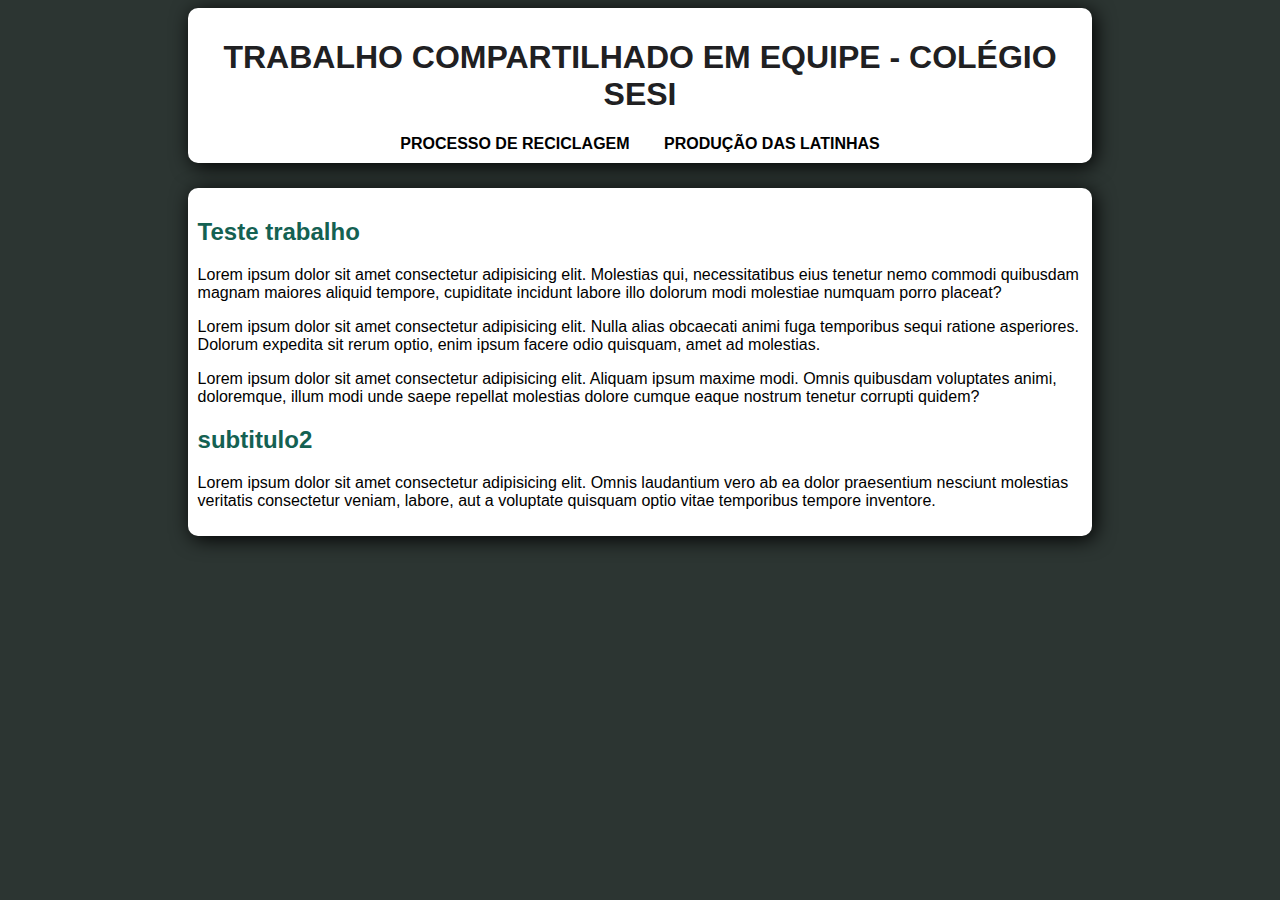
==== index.html @ 32c05b67 "Add files via upload" ====
<!DOCTYPE html>
<html lang="pt-br">

<head>
     <meta charset="UTF-8">
     <meta http-equiv="X-UA-Compatible" content="IE=edge">
     <meta name="viewport" content="width=device-width, initial-scale=1.0">
     <link rel="stylesheet" href="style.css">
     <link rel="shortcut icon" href="imagens/favicon.ico" type="image/x-icon">
     <title>Reciclagem do Alumínio</title>
</head>

<body>
     <header>
          <h1>TRABALHO COMPARTILHADO EM EQUIPE - COLÉGIO SESI</h1>
          <nav>
               <a href="reciclagem.html" target="_self">PROCESSO DE RECICLAGEM</a>
               <a href="producao.html" target="_self">PRODUÇÃO DAS LATINHAS</a>
          </nav>
     </header>

     <main>
          <h2>Teste trabalho</h2>
          <p>
               Lorem ipsum dolor sit amet consectetur adipisicing elit. Molestias qui, necessitatibus eius tenetur
               nemo
               commodi quibusdam magnam maiores aliquid tempore, cupiditate incidunt labore illo dolorum modi
               molestiae
               numquam porro placeat?
          </p>
          <p>Lorem ipsum dolor sit amet consectetur adipisicing elit. Nulla alias obcaecati animi fuga temporibus
               sequi
               ratione asperiores. Dolorum expedita sit rerum optio, enim ipsum facere odio quisquam, amet ad
               molestias.
          </p>
          <p>Lorem ipsum dolor sit amet consectetur adipisicing elit. Aliquam ipsum maxime modi. Omnis quibusdam
               voluptates animi, doloremque, illum modi unde saepe repellat molestias dolore cumque eaque nostrum
               tenetur corrupti quidem?
          </p>
          <h2>subtitulo2</h2>
          <p>Lorem ipsum dolor sit amet consectetur adipisicing elit. Omnis laudantium vero ab ea dolor praesentium
               nesciunt molestias veritatis consectetur veniam, labore, aut a voluptate quisquam optio vitae
               temporibus
               tempore inventore.</p>
     </main>
     <footer>

     </footer>
</body>

</html>
---- style.css ----
@charset "UTF-8";

body {
    font-family: Arial, Helvetica, sans-serif;
    background-color: #2C3532;
}

header {
    background-color: white;
    text-align: center;
    box-shadow: 3px 3px 20px black;
    width: 70%;
    padding: 10px;
    margin: auto;
    margin-bottom: 25px;
    border-radius: 10px;
}

main {
    background-color: white;
    box-shadow: 3px 3px 20px black;
    width: 70%;
    padding: 10px;
    margin: auto;
    border-radius: 10px;
}

h1 {
    color: #202022;
}

h2 {
    color: #146152;
}

a {
    color: black;
    font-weight: bold;
    text-decoration: none;
    margin: 15px;
}

a:hover {
    text-decoration: underline;
}

.voltar {
    width: 25px;
}
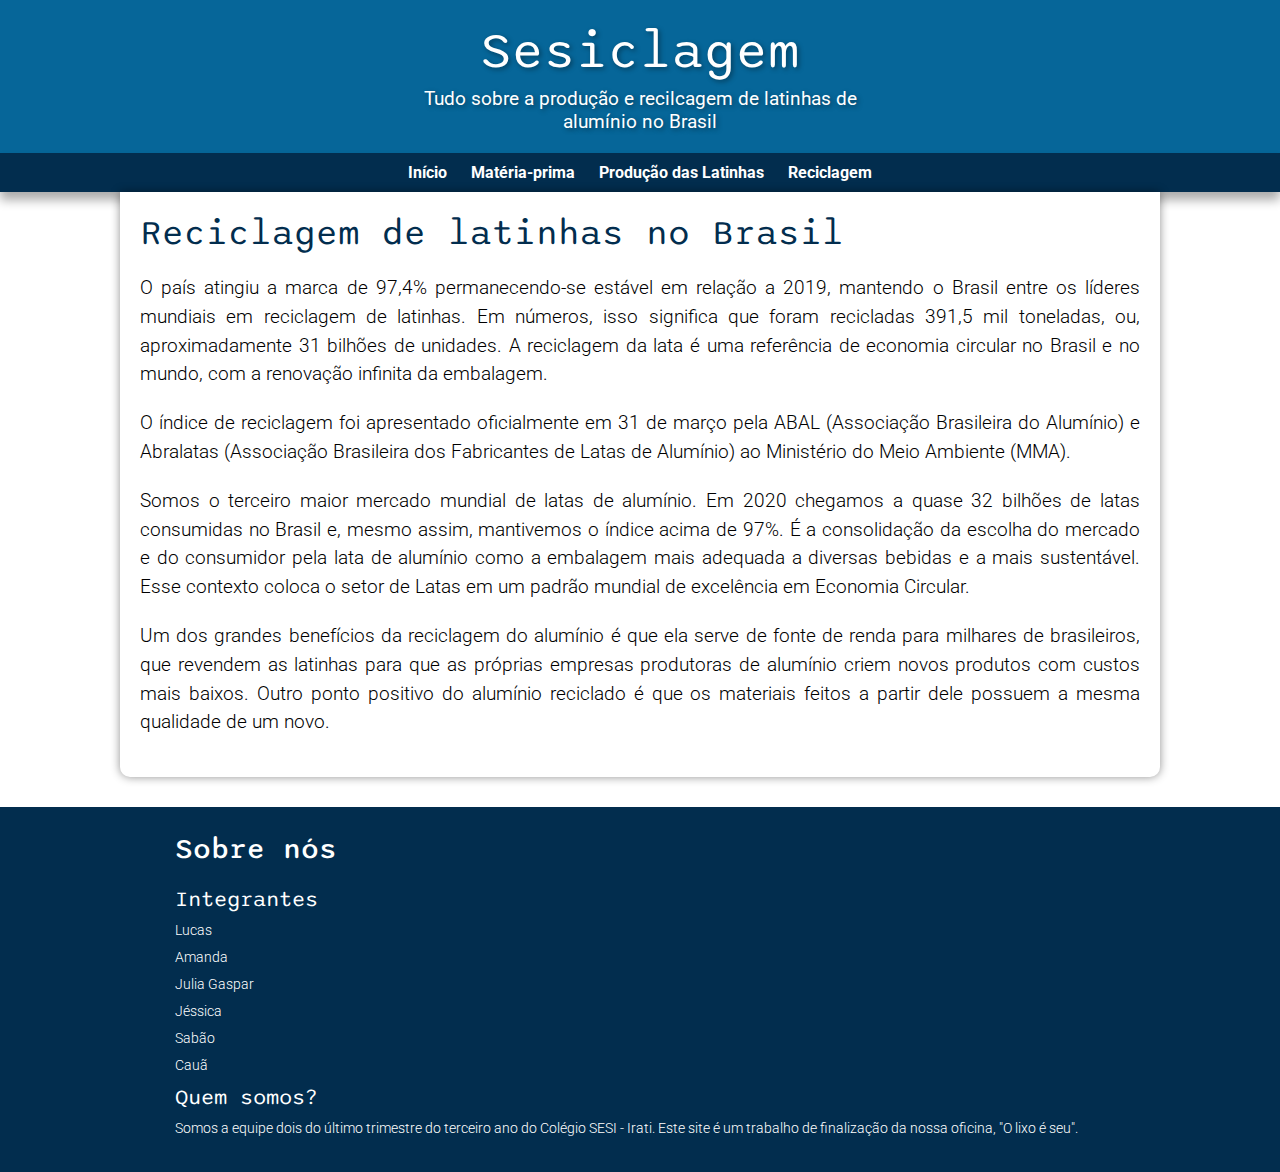
==== commit d3ebc92f: "Add files via upload" ====
--- a/index.html
+++ b/index.html
@@ -1,51 +1,80 @@
-<!DOCTYPE html>
-<html lang="pt-br">
-
-<head>
-     <meta charset="UTF-8">
-     <meta http-equiv="X-UA-Compatible" content="IE=edge">
-     <meta name="viewport" content="width=device-width, initial-scale=1.0">
-     <link rel="stylesheet" href="style.css">
-     <link rel="shortcut icon" href="imagens/favicon.ico" type="image/x-icon">
-     <title>Reciclagem do Alumínio</title>
-</head>
-
-<body>
-     <header>
-          <h1>TRABALHO COMPARTILHADO EM EQUIPE - COLÉGIO SESI</h1>
-          <nav>
-               <a href="reciclagem.html" target="_self">PROCESSO DE RECICLAGEM</a>
-               <a href="producao.html" target="_self">PRODUÇÃO DAS LATINHAS</a>
-          </nav>
-     </header>
-
-     <main>
-          <h2>Teste trabalho</h2>
-          <p>
-               Lorem ipsum dolor sit amet consectetur adipisicing elit. Molestias qui, necessitatibus eius tenetur
-               nemo
-               commodi quibusdam magnam maiores aliquid tempore, cupiditate incidunt labore illo dolorum modi
-               molestiae
-               numquam porro placeat?
-          </p>
-          <p>Lorem ipsum dolor sit amet consectetur adipisicing elit. Nulla alias obcaecati animi fuga temporibus
-               sequi
-               ratione asperiores. Dolorum expedita sit rerum optio, enim ipsum facere odio quisquam, amet ad
-               molestias.
-          </p>
-          <p>Lorem ipsum dolor sit amet consectetur adipisicing elit. Aliquam ipsum maxime modi. Omnis quibusdam
-               voluptates animi, doloremque, illum modi unde saepe repellat molestias dolore cumque eaque nostrum
-               tenetur corrupti quidem?
-          </p>
-          <h2>subtitulo2</h2>
-          <p>Lorem ipsum dolor sit amet consectetur adipisicing elit. Omnis laudantium vero ab ea dolor praesentium
-               nesciunt molestias veritatis consectetur veniam, labore, aut a voluptate quisquam optio vitae
-               temporibus
-               tempore inventore.</p>
-     </main>
-     <footer>
-
-     </footer>
-</body>
-
+<!DOCTYPE html>
+<html lang="pt-br">
+
+<head>
+    <meta charset="UTF-8">
+    <meta http-equiv="X-UA-Compatible" content="IE=edge">
+    <meta name="viewport" content="width=device-width, initial-scale=1.0">
+    <title>Sesiclagem</title>
+    <link rel="shortcut icon" href="imagens/icone.ico" type="image/x-icon">
+    <link rel="stylesheet" href="css/style.css">
+</head>
+
+<body>
+    <header>
+        <h1>Sesiclagem</h1>
+        <p>Tudo sobre a produção e recilcagem de latinhas de alumínio no Brasil</p>
+    </header>
+    <nav>
+        <a href="index.html">Início</a>
+        <a href="../paginas/materiaprima.html">Matéria-prima</a>
+        <a href="../paginas/producao.html">Produção das Latinhas</a>
+        <a href="../paginas/reciclagem.html">Reciclagem</a>
+    </nav>
+    <main>
+        <article>
+            <h1>Reciclagem de latinhas no Brasil</h1>
+            <p>
+                O país atingiu a marca de 97,4% permanecendo-se estável em relação a 2019, mantendo o Brasil entre os
+                líderes mundiais em reciclagem de latinhas. Em números, isso significa que foram recicladas 391,5 mil
+                toneladas, ou, aproximadamente 31 bilhões de unidades. A reciclagem da lata é uma referência de economia
+                circular no Brasil e no mundo, com a renovação infinita da embalagem.
+            </p>
+
+            <p>
+                O índice de reciclagem foi apresentado oficialmente em 31 de março pela ABAL (Associação Brasileira do
+                Alumínio) e Abralatas (Associação Brasileira dos Fabricantes de Latas de Alumínio) ao Ministério do Meio
+                Ambiente (MMA).
+            </p>
+
+            <p>
+                Somos o terceiro maior mercado mundial de latas de alumínio. Em 2020 chegamos a quase 32 bilhões de
+                latas
+                consumidas no Brasil e, mesmo assim, mantivemos o índice acima de 97%. É a consolidação da escolha do
+                mercado e do consumidor pela lata de alumínio como a embalagem mais adequada a diversas bebidas e a mais
+                sustentável. Esse contexto coloca o setor de Latas em um padrão mundial de excelência em Economia
+                Circular.
+            </p>
+
+            <p>
+                Um dos grandes benefícios da reciclagem do alumínio é que ela serve de fonte de renda para milhares de
+                brasileiros, que revendem as latinhas para que as próprias empresas produtoras de alumínio criem novos
+                produtos com custos mais baixos. Outro ponto positivo do alumínio reciclado é que os materiais feitos a
+                partir dele possuem a mesma qualidade de um novo.
+            </p>
+        </article>
+    </main>
+    <footer>
+        <div class="sobre">
+            <h1>Sobre nós</h1>
+            <div class="integrantes">
+                <h2>Integrantes</h2>
+                <p><a href="https://www.instagram.com/lucasvonryn/?hl=pt-br" target="_blank">Lucas</a></p>
+                <p><a href="#">Amanda</a></p>
+                <p><a href="#">Julia Gaspar</a></p>
+                <p><a href="#">Jéssica</a></p>
+                <p><a href="#">Sabão</a></p>
+                <p><a href="#">Cauã</a></p>
+            </div>
+            <div class="quemsomos">
+                <h2>Quem somos?</h2>
+                <p>Somos a equipe dois do último trimestre do terceiro ano do Colégio SESI - Irati. Este site é um
+                    trabalho
+                    de
+                    finalização da nossa oficina, "O lixo é seu".</p>
+            </div>
+        </div>
+    </footer>
+</body>
+
 </html>--- a/css/style.css
+++ b/css/style.css
@@ -0,0 +1,218 @@
+@charset "UTF-8";
+
+@import url('https://fonts.googleapis.com/css2?family=Roboto:ital,wght@0,100;0,300;0,400;0,500;0,700;0,900;1,100;1,300;1,400;1,500;1,700;1,900&display=swap');
+
+@import url('https://fonts.googleapis.com/css2?family=Sono:wght@200;300;400;500;600;700;800&display=swap');
+
+:root {
+    --cor1: #ffffff;
+    --cor2: #aedd2b;
+    --cor3: #a7c8d8;
+    --cor4: #066699;
+    --cor5: #0a5483;
+    --cor6: #02416d;
+    --cor7: #022d4e;
+
+    --fonte-padrao: 'Roboto', sans-serif;
+    --fonte-destaque: 'Sono', sans-serif;
+}
+
+* {
+    margin: 0px;
+    padding: 0px;
+}
+
+body {
+    background-color: var(--cor1);
+    font-family: var(--fonte-padrao);
+}
+
+header {
+    background-color: var(--cor4);
+    min-height: 130px;
+    text-align: center;
+    padding-bottom: 20px;
+}
+
+header h1 {
+    color: white;
+    font-family: var(--fonte-destaque);
+    padding-top: 20px;
+    margin-bottom: 5px;
+    text-shadow: 2px 2px 5px rgba(0, 0, 0, 0.384);
+    font-size: 3.2em;
+    font-weight: normal;
+}
+
+header p {
+    color: white;
+    font-family: var(--fonte-padrao);
+    font-size: 1.2em;
+    max-width: 500px;
+    margin: auto;
+    padding-right: 10px;
+    padding-left: 10px;
+    text-shadow: 2px 2px 5px rgba(0, 0, 0, 0.39);
+}
+
+nav {
+    background-color: var(--cor7);
+    padding: 10px;
+    box-shadow: 0px 8px 10px rgba(0, 0, 0, 0.329);
+    text-align: center;
+}
+
+nav a {
+    text-decoration: none;
+    color: white;
+    padding: 10px;
+    font-weight: bold;
+    border-radius: 5px;
+    transition-duration: 0.5s;
+}
+
+nav a:hover {
+    background-color: var(--cor3);
+    color: var(--cor6);
+}
+
+main {
+    background-color: var(--cor1);
+    margin: auto;
+    margin-bottom: 30px;
+    min-width: 300px;
+    max-width: 1000px;
+    padding: 20px;
+    box-shadow: 0px 0px 10px rgba(0, 0, 0, 0.438);
+    border-bottom-left-radius: 10px;
+    border-bottom-right-radius: 10px;
+}
+
+main h1 {
+    color: var(--cor7);
+    font-weight: normal;
+    font-family: var(--fonte-destaque);
+    font-size: 2.2em;
+}
+
+main h2 {
+    color: var(--cor6);
+    font-family: var(--fonte-destaque);
+    font-size: 1.8em;
+    background-image: linear-gradient(to right, var(--cor3), transparent);
+    border-radius: 7px;
+    padding-left: 5px;
+    font-weight: normal;
+}
+
+main p {
+    text-align: justify;
+    line-height: 1.5em;
+    font-size: 1.2em;
+    margin: 20px 0px;
+    font-weight: 300;
+}
+
+main strong {
+    color: var(--cor1);
+    padding: 2px 4px;
+}
+
+main a {
+    text-decoration: none;
+    font-weight: bold;
+    color: var(--cor0);
+    background-color: var(--cor4);
+    padding: 2px 4px;
+}
+
+main a:hover {
+    text-decoration: underline;
+    color: var(--cor1);
+}
+
+img.sombra {
+    border-radius: 10px;
+    box-shadow: 0px 0px 10px rgba(0, 0, 0, 0.253);
+}
+
+main img {
+    width: 100%;
+}
+
+main img.pequena {
+    max-width: 350px;
+    display: block;
+    margin: auto;
+}
+
+div.video {
+    background-color: var(--cor1);
+    margin: 0px -20px 30px -20px;
+    padding: 20px;
+    padding-bottom: 58%;
+    position: relative;
+    box-shadow: 0px 0px 10px rgba(0, 0, 0, 0.274);
+}
+
+div.video iframe {
+    position: absolute;
+    top: 5%;
+    left: 5%;
+    width: 90%;
+    height: 90%;
+}
+
+footer {
+    background-color: var(--cor7);
+    color: white;
+    font-size: 0.9em;
+    padding: 25px;
+}
+
+.sobre {
+    min-width: 300px;
+    max-width: 1000px;
+    margin-left: 150px;
+}
+
+.integrantes {
+    min-width: 300px;
+    max-width: 500px;
+    margin-right: 0px;
+    display: inline-block;
+}
+
+.quemsomos {
+    display: inline-block;
+}
+
+footer h1 {
+    font-family: var(--fonte-destaque);
+    font-weight: 500;
+    min-width: 300px;
+    max-width: 1000px;
+    margin: auto;
+    margin-bottom: 20px;
+}
+
+footer h2 {
+    font-family: var(--fonte-destaque);
+    font-weight: 400;
+    margin-bottom: 10px;
+}
+
+footer p {
+    font-weight: 300;
+    margin: 10px 0px 10px 0px;
+}
+
+footer a {
+    color: white;
+    font-weight: 300;
+    text-decoration: none;
+}
+
+footer a:hover {
+    color: var(--cor2);
+}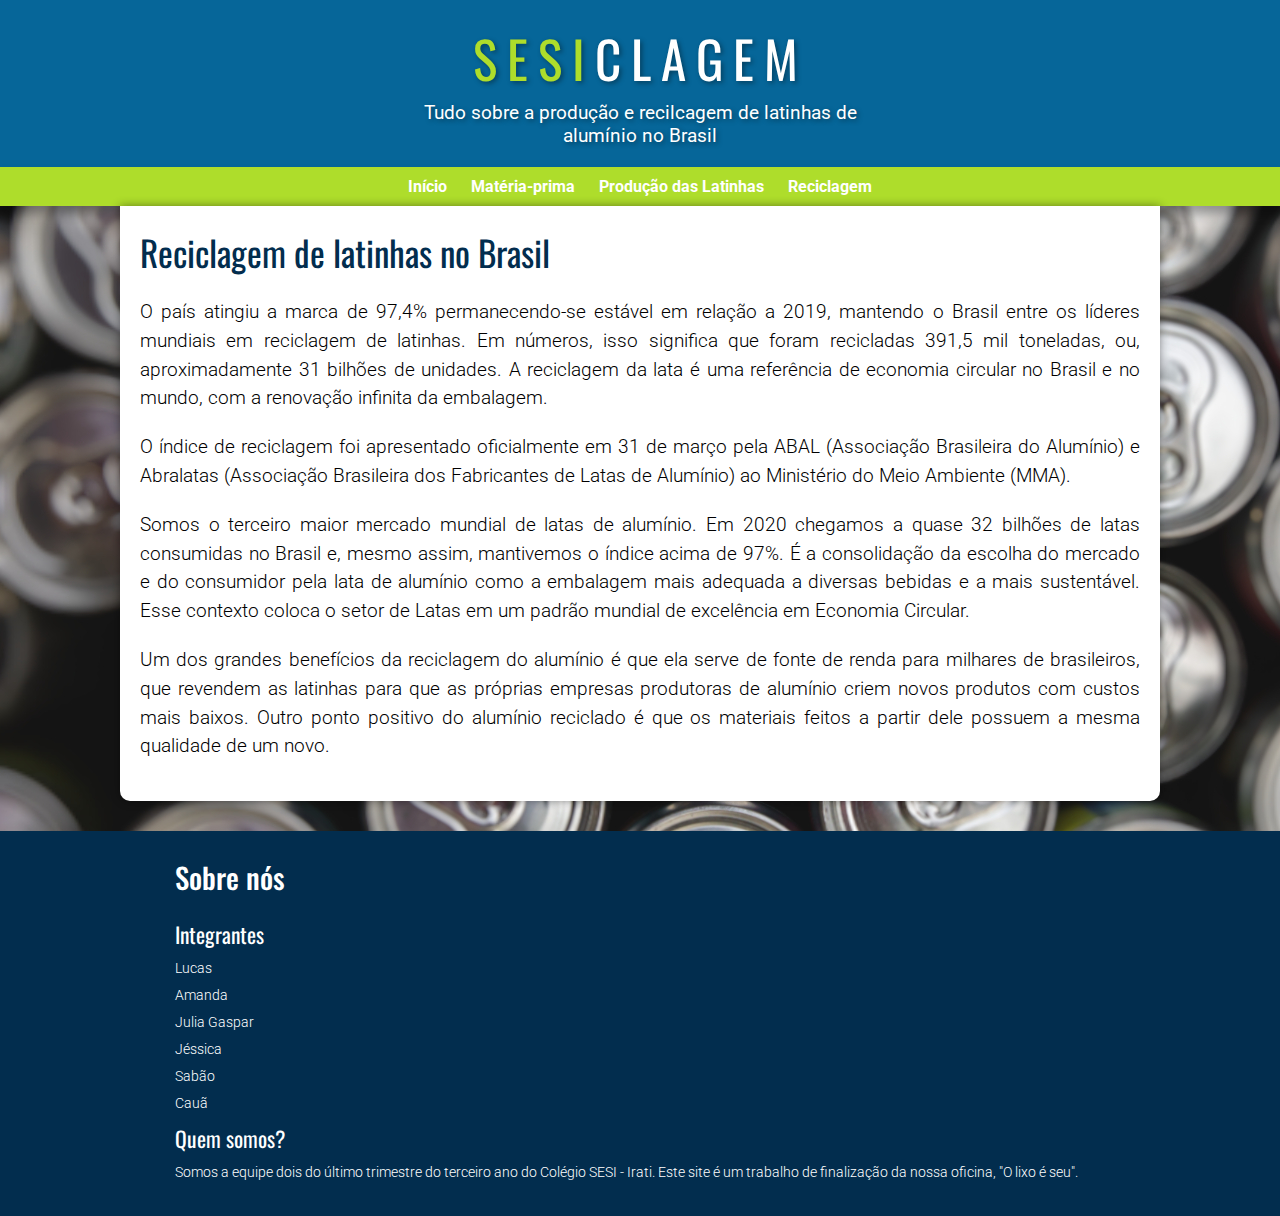
==== commit 8fcb9b71: "Add files via upload" ====
--- a/index.html
+++ b/index.html
@@ -6,20 +6,19 @@
     <meta http-equiv="X-UA-Compatible" content="IE=edge">
     <meta name="viewport" content="width=device-width, initial-scale=1.0">
     <title>Sesiclagem</title>
-    <link rel="shortcut icon" href="imagens/icone.ico" type="image/x-icon">
-    <link rel="stylesheet" href="css/style.css">
+    <link rel="stylesheet" href="style.css">
 </head>
 
 <body>
     <header>
-        <h1>Sesiclagem</h1>
+        <h1><strong>SESI</strong>CLAGEM</h1>
         <p>Tudo sobre a produção e recilcagem de latinhas de alumínio no Brasil</p>
     </header>
     <nav>
         <a href="index.html">Início</a>
-        <a href="../paginas/materiaprima.html">Matéria-prima</a>
-        <a href="../paginas/producao.html">Produção das Latinhas</a>
-        <a href="../paginas/reciclagem.html">Reciclagem</a>
+        <a href="materiaprima.html">Matéria-prima</a>
+        <a href="producao.html">Produção das Latinhas</a>
+        <a href="reciclagem.html">Reciclagem</a>
     </nav>
     <main>
         <article>
@@ -60,10 +59,10 @@
             <div class="integrantes">
                 <h2>Integrantes</h2>
                 <p><a href="https://www.instagram.com/lucasvonryn/?hl=pt-br" target="_blank">Lucas</a></p>
-                <p><a href="#">Amanda</a></p>
-                <p><a href="#">Julia Gaspar</a></p>
-                <p><a href="#">Jéssica</a></p>
-                <p><a href="#">Sabão</a></p>
+                <p><a href="https://www.instagram.com/amanda_kutner/" target="_blank">Amanda</a></p>
+                <p><a href="https://www.instagram.com/jlagaspar/?hl=pt-br" target="_blank">Julia Gaspar</a></p>
+                <p><a href="https://www.instagram.com/jessicachasko/" target="_blank">Jéssica</a></p>
+                <p><a href="https://www.instagram.com/jv_sabao/" target="_blank">Sabão</a></p>
                 <p><a href="#">Cauã</a></p>
             </div>
             <div class="quemsomos">
--- a/style.css
+++ b/style.css
@@ -0,0 +1,227 @@
+@charset "UTF-8";
+
+@import url('https://fonts.googleapis.com/css2?family=Roboto:ital,wght@0,100;0,300;0,400;0,500;0,700;0,900;1,100;1,300;1,400;1,500;1,700;1,900&display=swap');
+
+@import url('https://fonts.googleapis.com/css2?family=Sono:wght@200;300;400;500;600;700;800&display=swap');
+
+@import url('https://fonts.googleapis.com/css2?family=Oswald:wght@200;300;400;500;600;700&display=swap');
+
+:root {
+    --cor1: #ffffff;
+    --cor2: #aedd2b;
+    --cor3: #a7c8d8;
+    --cor4: #066699;
+    --cor5: #0a5483;
+    --cor6: #02416d;
+    --cor7: #022d4e;
+
+    --fonte-padrao: 'Roboto', sans-serif;
+    --fonte-destaque: 'Oswald', sans-serif;
+}
+
+* {
+    margin: 0px;
+    padding: 0px;
+}
+
+body {
+    background-color: var(--cor1);
+    font-family: var(--fonte-padrao);
+    background-image: url(latas-fundo.jpg);
+}
+
+header {
+    background-color: var(--cor4);
+    min-height: 130px;
+    text-align: center;
+    padding-bottom: 20px;
+}
+
+header h1 {
+    color: white;
+    font-family: var(--fonte-destaque);
+    padding-top: 20px;
+    margin-bottom: 5px;
+    text-shadow: 2px 2px 5px rgba(0, 0, 0, 0.384);
+    font-size: 3.2em;
+    font-weight: normal;
+    letter-spacing: 10px;
+}
+
+header p {
+    color: white;
+    font-family: var(--fonte-padrao);
+    font-size: 1.2em;
+    max-width: 500px;
+    margin: auto;
+    padding-right: 10px;
+    padding-left: 10px;
+    text-shadow: 2px 2px 5px rgba(0, 0, 0, 0.39);
+}
+
+header strong {
+    color: var(--cor2);
+    font-weight: 400;
+}
+
+nav {
+    background-color: var(--cor2);
+    padding: 10px;
+    box-shadow: 0px 8px 10px rgba(0, 0, 0, 0.329);
+    text-align: center;
+}
+
+nav a {
+    text-decoration: none;
+    color: white;
+    padding: 10px;
+    font-weight: bold;
+    border-radius: 5px;
+    transition-duration: 0.5s;
+}
+
+nav a:hover {
+    background-color: var(--cor4);
+    color: var(--cor2);
+}
+
+main {
+    background-color: var(--cor1);
+    margin: auto;
+    margin-bottom: 30px;
+    min-width: 300px;
+    max-width: 1000px;
+    padding: 20px;
+    box-shadow: 0px 0px 10px rgba(0, 0, 0, 0.438);
+    border-bottom-left-radius: 10px;
+    border-bottom-right-radius: 10px;
+}
+
+main h1 {
+    color: var(--cor7);
+    font-weight: normal;
+    font-family: var(--fonte-destaque);
+    font-size: 2.2em;
+}
+
+main h2 {
+    color: var(--cor6);
+    font-family: var(--fonte-destaque);
+    font-size: 1.8em;
+    background-image: linear-gradient(to right, #aedd2b68, transparent);
+    border-radius: 7px;
+    padding-left: 5px;
+    font-weight: normal;
+}
+
+main p {
+    text-align: justify;
+    line-height: 1.5em;
+    font-size: 1.2em;
+    margin: 20px 0px;
+    font-weight: 300;
+}
+
+main strong {
+    color: var(--cor1);
+    padding: 2px 4px;
+}
+
+main a {
+    text-decoration: none;
+    font-weight: bold;
+    color: var(--cor0);
+    background-color: var(--cor4);
+    padding: 2px 4px;
+}
+
+main a:hover {
+    text-decoration: underline;
+    color: var(--cor1);
+}
+
+img.sombra {
+    border-radius: 10px;
+    box-shadow: 0px 0px 10px rgba(0, 0, 0, 0.253);
+}
+
+main img {
+    width: 100%;
+}
+
+main img.pequena {
+    max-width: 350px;
+    display: block;
+    margin: auto;
+}
+
+div.video {
+    background-color: var(--cor1);
+    margin: 0px -20px 30px -20px;
+    padding: 20px;
+    padding-bottom: 58%;
+    position: relative;
+    box-shadow: 0px 0px 10px rgba(0, 0, 0, 0.274);
+}
+
+div.video iframe {
+    position: absolute;
+    top: 5%;
+    left: 5%;
+    width: 90%;
+    height: 90%;
+}
+
+footer {
+    background-color: var(--cor7);
+    color: white;
+    font-size: 0.9em;
+    padding: 25px;
+}
+
+.sobre {
+    min-width: 300px;
+    max-width: 1000px;
+    margin-left: 150px;
+}
+
+.integrantes {
+    min-width: 300px;
+    max-width: 500px;
+    margin-right: 0px;
+    display: inline-block;
+}
+
+.quemsomos {
+    display: inline-block;
+}
+
+footer h1 {
+    font-family: var(--fonte-destaque);
+    font-weight: 500;
+    min-width: 300px;
+    max-width: 1000px;
+    margin: auto;
+    margin-bottom: 20px;
+}
+
+footer h2 {
+    font-family: var(--fonte-destaque);
+    font-weight: 400;
+    margin-bottom: 10px;
+}
+
+footer p {
+    font-weight: 300;
+    margin: 10px 0px 10px 0px;
+}
+
+footer a {
+    color: white;
+    font-weight: 300;
+    text-decoration: none;
+}
+
+footer a:hover {
+    color: var(--cor2);
+}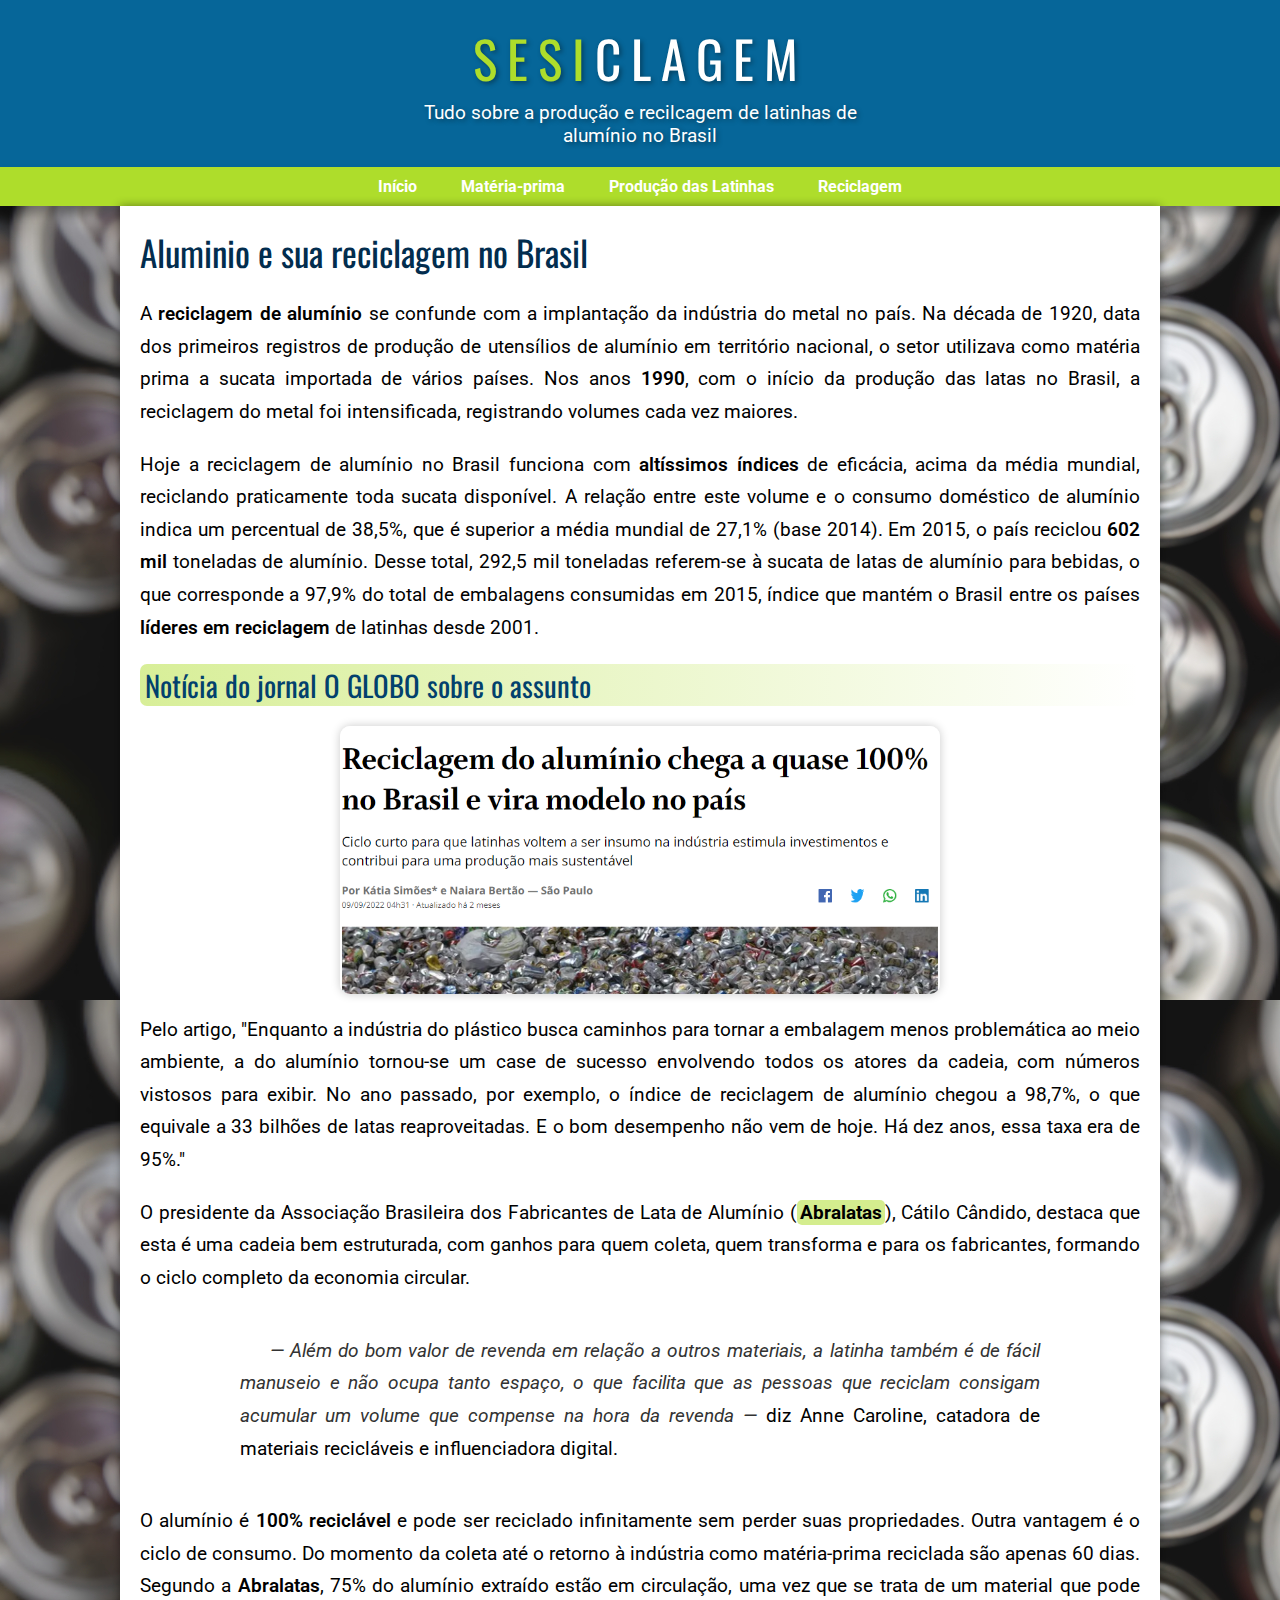
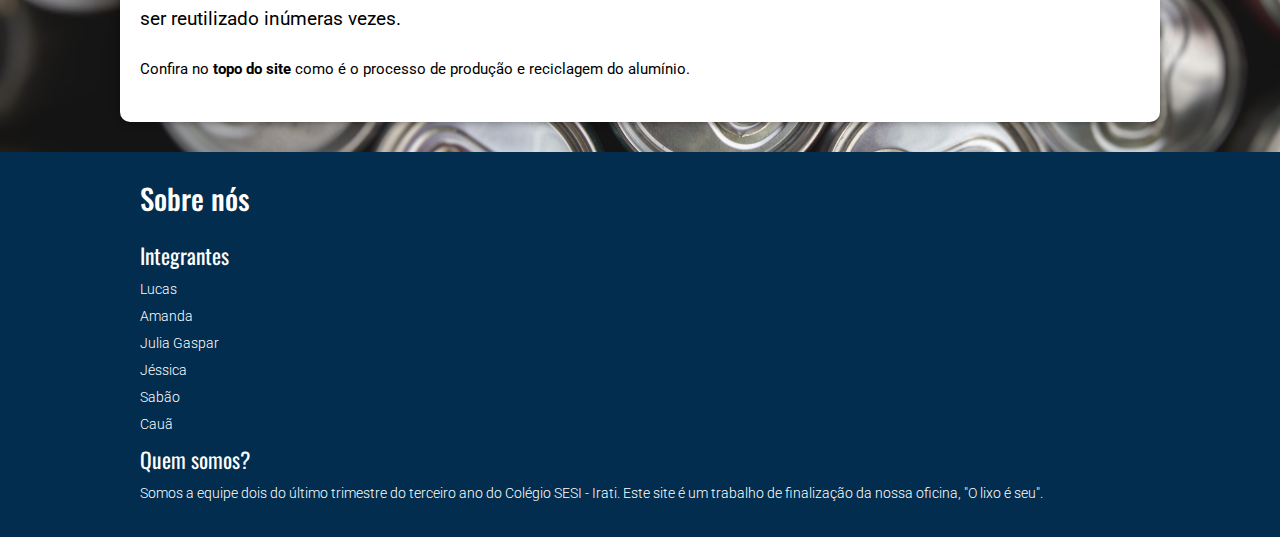
==== commit b5340e12: "Add files via upload" ====
--- a/index.html
+++ b/index.html
@@ -15,42 +15,74 @@
         <p>Tudo sobre a produção e recilcagem de latinhas de alumínio no Brasil</p>
     </header>
     <nav>
-        <a href="index.html">Início</a>
-        <a href="materiaprima.html">Matéria-prima</a>
-        <a href="producao.html">Produção das Latinhas</a>
-        <a href="reciclagem.html">Reciclagem</a>
+        <a href="../index.html">Início</a>
+        <a href="/paginas/materiaprima.html">Matéria-prima</a>
+        <a href="/paginas/producao.html">Produção das Latinhas</a>
+        <a href="/paginas/reciclagem.html">Reciclagem</a>
     </nav>
     <main>
         <article>
-            <h1>Reciclagem de latinhas no Brasil</h1>
+            <h1>Aluminio e sua reciclagem no Brasil</h1>
+
             <p>
-                O país atingiu a marca de 97,4% permanecendo-se estável em relação a 2019, mantendo o Brasil entre os
-                líderes mundiais em reciclagem de latinhas. Em números, isso significa que foram recicladas 391,5 mil
-                toneladas, ou, aproximadamente 31 bilhões de unidades. A reciclagem da lata é uma referência de economia
-                circular no Brasil e no mundo, com a renovação infinita da embalagem.
+                A <strong>reciclagem de alumínio</strong> se confunde com a implantação da indústria do metal no país.
+                Na década de 1920,
+                data dos primeiros registros de produção de utensílios de alumínio em território nacional, o setor
+                utilizava
+                como matéria prima a sucata importada de vários países. Nos anos <strong>1990</strong>, com o início da produção das
+                latas no
+                Brasil, a reciclagem do metal foi intensificada, registrando volumes cada vez maiores.
             </p>
 
             <p>
-                O índice de reciclagem foi apresentado oficialmente em 31 de março pela ABAL (Associação Brasileira do
-                Alumínio) e Abralatas (Associação Brasileira dos Fabricantes de Latas de Alumínio) ao Ministério do Meio
-                Ambiente (MMA).
+                Hoje a reciclagem de alumínio no Brasil funciona com <strong>altíssimos índices</strong> de eficácia,
+                acima da média mundial,
+                reciclando praticamente toda sucata disponível. A relação entre este volume e o consumo doméstico de
+                alumínio indica um percentual de 38,5%, que é superior a média mundial de 27,1% (base 2014). Em 2015, o
+                país
+                reciclou <strong>602 mil</strong> toneladas de alumínio. Desse total, 292,5 mil toneladas referem-se à
+                sucata de latas de
+                alumínio para bebidas, o que corresponde a 97,9% do total de embalagens consumidas em 2015, índice que
+                mantém o Brasil entre os países <strong>líderes em reciclagem</strong> de latinhas desde 2001.
+            </p>
+
+            <h2>Notícia do jornal O GLOBO sobre o assunto</h2>
+
+            <picture>
+                <source media="(max-width: 300px)" srcset="imagens/noticia.png" class="pequena">
+                <img src="imagens/noticia.png" alt="Notícia O GLOBO" class="grande">
+            </picture>
+
+            <p>Pelo artigo, "Enquanto a indústria do plástico busca caminhos para tornar a embalagem menos problemática
+                ao meio ambiente, a do alumínio tornou-se um case de sucesso envolvendo todos os atores da cadeia, com
+                números vistosos para exibir. No ano passado, por exemplo, o índice de reciclagem de alumínio chegou a
+                98,7%, o que equivale a 33 bilhões de latas reaproveitadas. E o bom desempenho não vem de hoje. Há dez
+                anos, essa taxa era de 95%."</p>
+
+            <p>
+                O presidente da Associação Brasileira dos Fabricantes de Lata de Alumínio (<a href="https://www.abralatas.org.br/" target="_blank">Abralatas</a>), Cátilo Cândido,
+                destaca que esta é uma cadeia bem estruturada, com ganhos para quem coleta, quem transforma e para os
+                fabricantes, formando o ciclo completo da economia circular.
+            </p>
+
+            <p class="citacao">
+                <em>
+                    — Além do bom valor de revenda em relação a outros materiais, a latinha também é de fácil manuseio e não
+                    ocupa tanto espaço, o que facilita que as pessoas que reciclam consigam acumular um volume que compense na
+                    hora da revenda —
+                </em> diz Anne Caroline, catadora de materiais recicláveis e influenciadora digital.
             </p>
 
             <p>
-                Somos o terceiro maior mercado mundial de latas de alumínio. Em 2020 chegamos a quase 32 bilhões de
-                latas
-                consumidas no Brasil e, mesmo assim, mantivemos o índice acima de 97%. É a consolidação da escolha do
-                mercado e do consumidor pela lata de alumínio como a embalagem mais adequada a diversas bebidas e a mais
-                sustentável. Esse contexto coloca o setor de Latas em um padrão mundial de excelência em Economia
-                Circular.
+                O alumínio é <strong>100% reciclável</strong> e pode ser reciclado infinitamente sem perder suas propriedades. Outra vantagem
+                é o ciclo de consumo. Do momento da coleta até o retorno à indústria como matéria-prima reciclada são apenas
+                60 dias. Segundo a <strong>Abralatas</strong>, 75% do alumínio extraído estão em circulação, uma vez que se trata de um
+                material que pode ser reutilizado inúmeras vezes.
             </p>
 
-            <p>
-                Um dos grandes benefícios da reciclagem do alumínio é que ela serve de fonte de renda para milhares de
-                brasileiros, que revendem as latinhas para que as próprias empresas produtoras de alumínio criem novos
-                produtos com custos mais baixos. Outro ponto positivo do alumínio reciclado é que os materiais feitos a
-                partir dele possuem a mesma qualidade de um novo.
-            </p>
+            <aside>
+                <p>Confira no <a href="index.html" target="_self">topo do site</a> como é o processo de produção e reciclagem do alumínio.</p>
+            </aside>
         </article>
     </main>
     <footer>
--- a/style.css
+++ b/style.css
@@ -14,6 +14,7 @@
     --cor5: #0a5483;
     --cor6: #02416d;
     --cor7: #022d4e;
+    --cor8: #aedd2b88;
 
     --fonte-padrao: 'Roboto', sans-serif;
     --fonte-destaque: 'Oswald', sans-serif;
@@ -27,7 +28,7 @@
 body {
     background-color: var(--cor1);
     font-family: var(--fonte-padrao);
-    background-image: url(latas-fundo.jpg);
+    background-image: url(/imagens/latas-fundo.jpg);
 }
 
 header {
@@ -74,14 +75,15 @@
 nav a {
     text-decoration: none;
     color: white;
-    padding: 10px;
+    padding: 8px;
+    margin: 12px;
     font-weight: bold;
     border-radius: 5px;
     transition-duration: 0.5s;
 }
 
 nav a:hover {
-    background-color: var(--cor4);
+    background-color: var(--cor1);
     color: var(--cor2);
 }
 
@@ -108,41 +110,60 @@
     color: var(--cor6);
     font-family: var(--fonte-destaque);
     font-size: 1.8em;
-    background-image: linear-gradient(to right, #aedd2b68, transparent);
+    background-image: linear-gradient(to right, #aedd2b7c, transparent);
     border-radius: 7px;
     padding-left: 5px;
+    margin-bottom: 20px;
     font-weight: normal;
 }
 
 main p {
     text-align: justify;
-    line-height: 1.5em;
+    line-height: 1.7em;
     font-size: 1.2em;
     margin: 20px 0px;
-    font-weight: 300;
+    font-weight: 400;
+}
+
+main p.citacao {
+    padding: 20px 100px;
+    text-indent: 30px;
 }
 
 main strong {
-    color: var(--cor1);
-    padding: 2px 4px;
-}
-
-main a {
-    text-decoration: none;
+    font-weight: 600;
+}
+
+main em {
+    color: rgb(51, 51, 51);
+}
+
+main > article > p > a {
+    text-decoration: none;
+    color: black;
     font-weight: bold;
-    color: var(--cor0);
-    background-color: var(--cor4);
-    padding: 2px 4px;
-}
-
-main a:hover {
+    background-color: var(--cor8);
+    border-radius: 5px;
+    padding: 1px 3px;
+}
+
+main > article > p > a:hover {
     text-decoration: underline;
-    color: var(--cor1);
-}
-
-img.sombra {
-    border-radius: 10px;
-    box-shadow: 0px 0px 10px rgba(0, 0, 0, 0.253);
+}
+
+aside {
+    font-size: 0.8em;
+}
+
+main > article > aside > p > a {
+    text-decoration: none;
+    font-weight: bold;
+    background-color: none;
+    color: black;
+}
+
+main > article > aside > p > a:hover {
+    text-decoration: underline;
 }
 
 main img {
@@ -150,9 +171,19 @@
 }
 
 main img.pequena {
-    max-width: 350px;
+    max-width: 300px;
     display: block;
     margin: auto;
+    border-radius: 10px;
+    box-shadow: 0px 0px 10px rgba(0, 0, 0, 0.212);
+}
+
+main img.grande {
+    max-width: 600px;
+    display: block;
+    margin: auto;
+    border-radius: 10px;
+    box-shadow: 0px 0px 10px rgba(0, 0, 0, 0.212);
 }
 
 div.video {
@@ -174,15 +205,45 @@
 
 footer {
     background-color: var(--cor7);
-    color: white;
     font-size: 0.9em;
     padding: 25px;
+    color: white;
+}
+
+footer h1 {
+    font-family: var(--fonte-destaque);
+    font-weight: 500;
+    min-width: 300px;
+    max-width: 1000px;
+    margin: auto;
+    margin-bottom: 20px;
+}
+
+footer h2 {
+    font-family: var(--fonte-destaque);
+    font-weight: 400;
+    margin-bottom: 10px;
+}
+
+footer p {
+    font-weight: 300;
+    margin: 10px 0px 10px 0px;
+}
+
+footer a {
+    color: white;
+    font-weight: 300;
+    text-decoration: none;
+}
+
+footer a:hover {
+    color: var(--cor2);
 }
 
 .sobre {
     min-width: 300px;
     max-width: 1000px;
-    margin-left: 150px;
+    margin: auto;
 }
 
 .integrantes {
@@ -194,34 +255,4 @@
 
 .quemsomos {
     display: inline-block;
-}
-
-footer h1 {
-    font-family: var(--fonte-destaque);
-    font-weight: 500;
-    min-width: 300px;
-    max-width: 1000px;
-    margin: auto;
-    margin-bottom: 20px;
-}
-
-footer h2 {
-    font-family: var(--fonte-destaque);
-    font-weight: 400;
-    margin-bottom: 10px;
-}
-
-footer p {
-    font-weight: 300;
-    margin: 10px 0px 10px 0px;
-}
-
-footer a {
-    color: white;
-    font-weight: 300;
-    text-decoration: none;
-}
-
-footer a:hover {
-    color: var(--cor2);
 }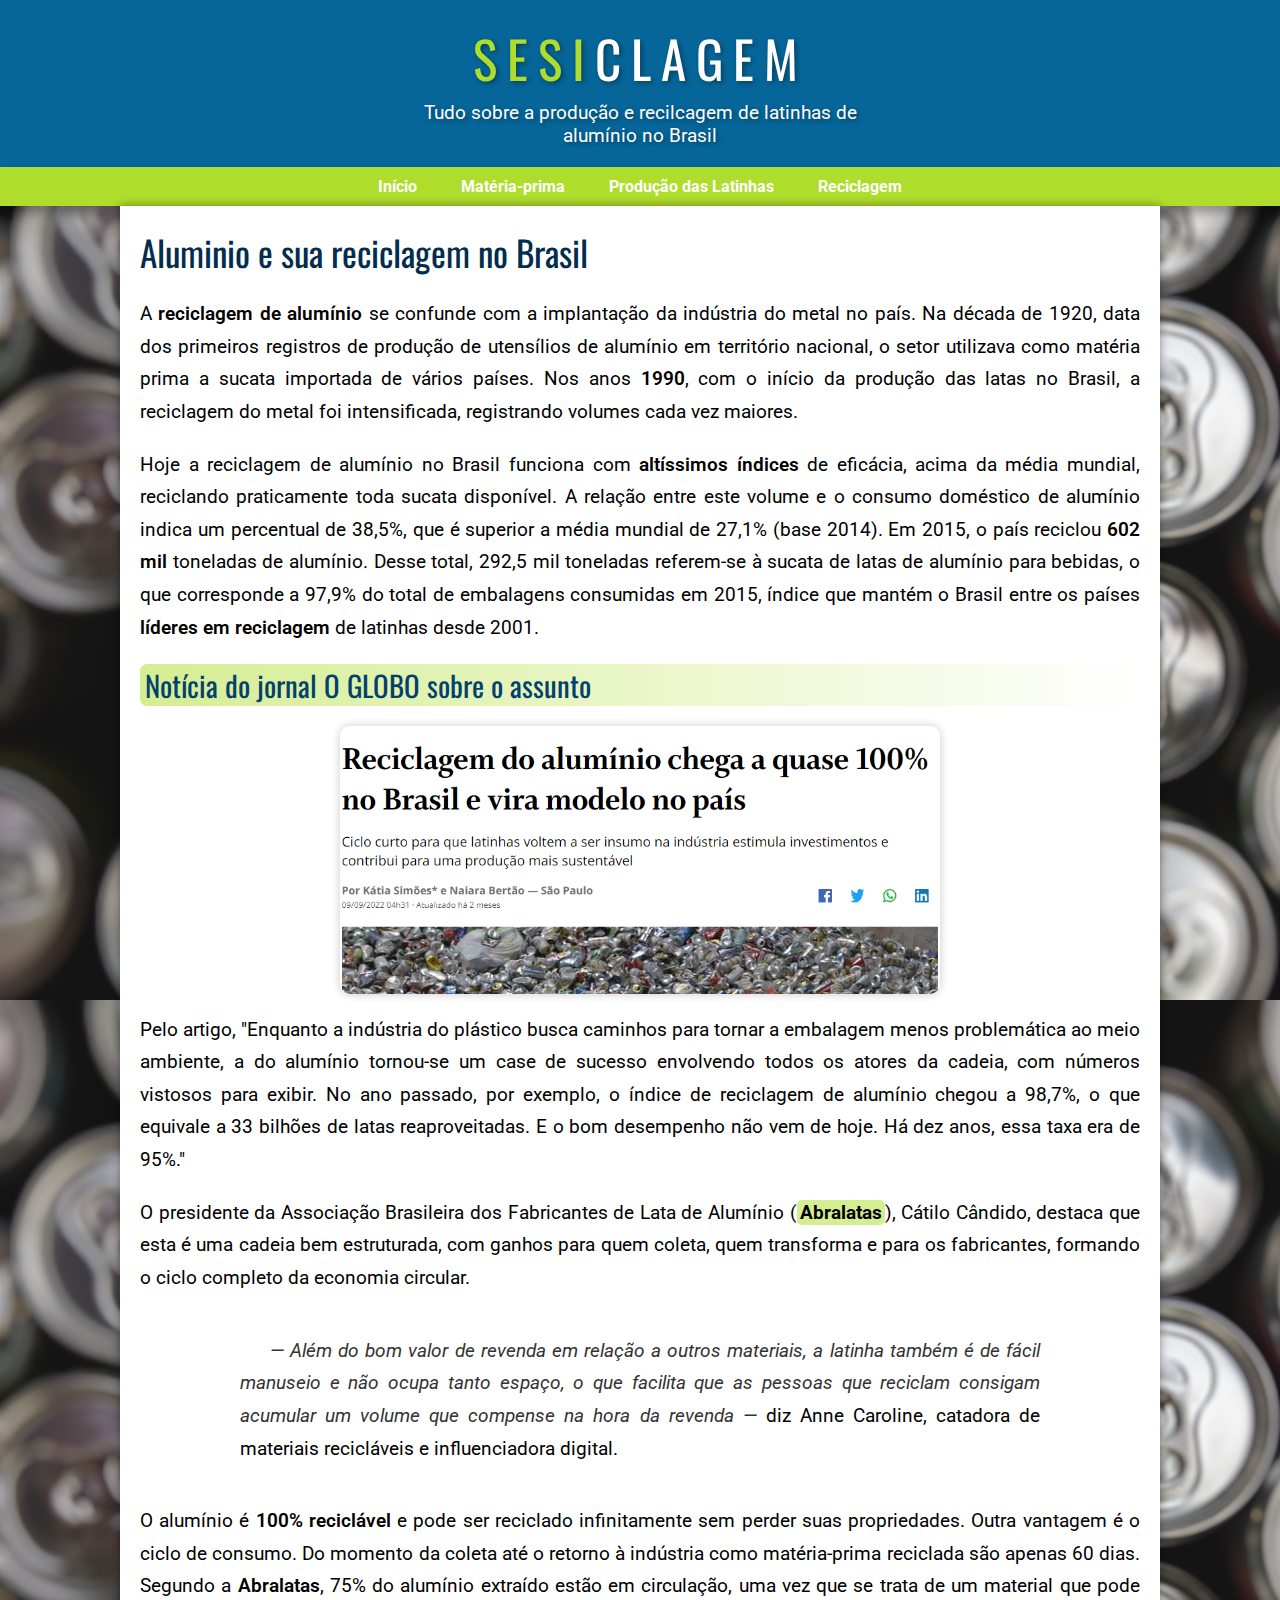
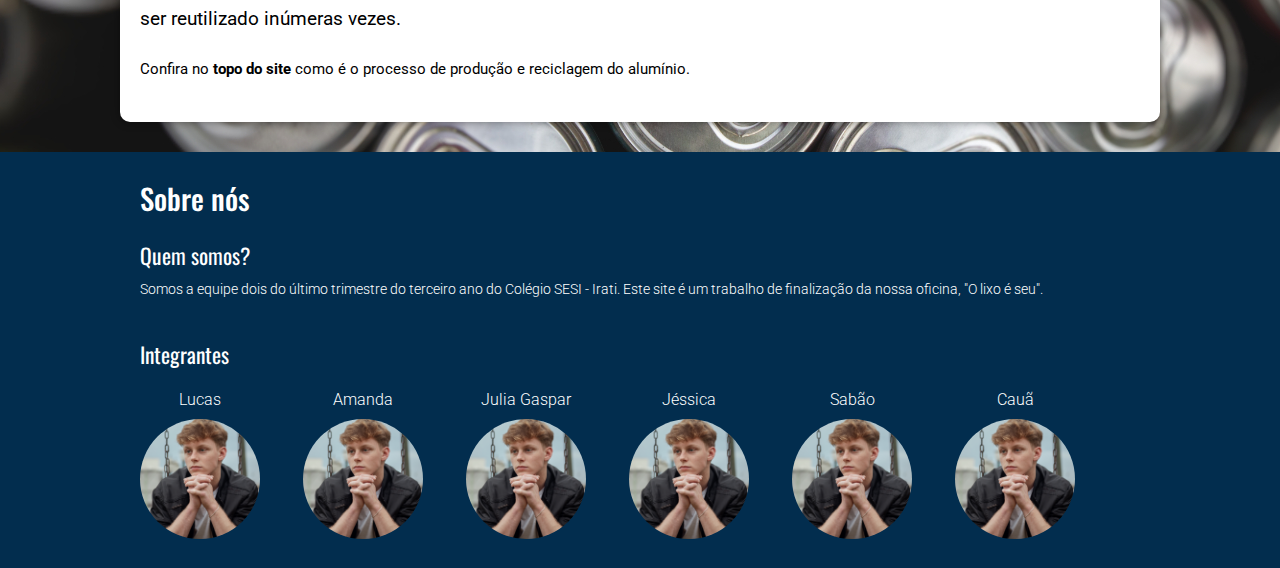
==== commit ecae10ad: "Add files via upload" ====
--- a/index.html
+++ b/index.html
@@ -15,10 +15,10 @@
         <p>Tudo sobre a produção e recilcagem de latinhas de alumínio no Brasil</p>
     </header>
     <nav>
-        <a href="../index.html">Início</a>
-        <a href="/paginas/materiaprima.html">Matéria-prima</a>
-        <a href="/paginas/producao.html">Produção das Latinhas</a>
-        <a href="/paginas/reciclagem.html">Reciclagem</a>
+        <a href="index.html">Início</a>
+        <a href="materiaprima.html">Matéria-prima</a>
+        <a href="producao.html">Produção das Latinhas</a>
+        <a href="reciclagem.html">Reciclagem</a>
     </nav>
     <main>
         <article>
@@ -29,7 +29,8 @@
                 Na década de 1920,
                 data dos primeiros registros de produção de utensílios de alumínio em território nacional, o setor
                 utilizava
-                como matéria prima a sucata importada de vários países. Nos anos <strong>1990</strong>, com o início da produção das
+                como matéria prima a sucata importada de vários países. Nos anos <strong>1990</strong>, com o início da
+                produção das
                 latas no
                 Brasil, a reciclagem do metal foi intensificada, registrando volumes cada vez maiores.
             </p>
@@ -60,43 +61,41 @@
                 anos, essa taxa era de 95%."</p>
 
             <p>
-                O presidente da Associação Brasileira dos Fabricantes de Lata de Alumínio (<a href="https://www.abralatas.org.br/" target="_blank">Abralatas</a>), Cátilo Cândido,
+                O presidente da Associação Brasileira dos Fabricantes de Lata de Alumínio (<a
+                    href="https://www.abralatas.org.br/" target="_blank">Abralatas</a>), Cátilo Cândido,
                 destaca que esta é uma cadeia bem estruturada, com ganhos para quem coleta, quem transforma e para os
                 fabricantes, formando o ciclo completo da economia circular.
             </p>
 
             <p class="citacao">
                 <em>
-                    — Além do bom valor de revenda em relação a outros materiais, a latinha também é de fácil manuseio e não
-                    ocupa tanto espaço, o que facilita que as pessoas que reciclam consigam acumular um volume que compense na
+                    — Além do bom valor de revenda em relação a outros materiais, a latinha também é de fácil manuseio e
+                    não
+                    ocupa tanto espaço, o que facilita que as pessoas que reciclam consigam acumular um volume que
+                    compense na
                     hora da revenda —
                 </em> diz Anne Caroline, catadora de materiais recicláveis e influenciadora digital.
             </p>
 
             <p>
-                O alumínio é <strong>100% reciclável</strong> e pode ser reciclado infinitamente sem perder suas propriedades. Outra vantagem
-                é o ciclo de consumo. Do momento da coleta até o retorno à indústria como matéria-prima reciclada são apenas
-                60 dias. Segundo a <strong>Abralatas</strong>, 75% do alumínio extraído estão em circulação, uma vez que se trata de um
+                O alumínio é <strong>100% reciclável</strong> e pode ser reciclado infinitamente sem perder suas
+                propriedades. Outra vantagem
+                é o ciclo de consumo. Do momento da coleta até o retorno à indústria como matéria-prima reciclada são
+                apenas
+                60 dias. Segundo a <strong>Abralatas</strong>, 75% do alumínio extraído estão em circulação, uma vez que
+                se trata de um
                 material que pode ser reutilizado inúmeras vezes.
             </p>
 
             <aside>
-                <p>Confira no <a href="index.html" target="_self">topo do site</a> como é o processo de produção e reciclagem do alumínio.</p>
+                <p>Confira no <a href="index.html" target="_self">topo do site</a> como é o processo de produção e
+                    reciclagem do alumínio.</p>
             </aside>
         </article>
     </main>
     <footer>
         <div class="sobre">
             <h1>Sobre nós</h1>
-            <div class="integrantes">
-                <h2>Integrantes</h2>
-                <p><a href="https://www.instagram.com/lucasvonryn/?hl=pt-br" target="_blank">Lucas</a></p>
-                <p><a href="https://www.instagram.com/amanda_kutner/" target="_blank">Amanda</a></p>
-                <p><a href="https://www.instagram.com/jlagaspar/?hl=pt-br" target="_blank">Julia Gaspar</a></p>
-                <p><a href="https://www.instagram.com/jessicachasko/" target="_blank">Jéssica</a></p>
-                <p><a href="https://www.instagram.com/jv_sabao/" target="_blank">Sabão</a></p>
-                <p><a href="#">Cauã</a></p>
-            </div>
             <div class="quemsomos">
                 <h2>Quem somos?</h2>
                 <p>Somos a equipe dois do último trimestre do terceiro ano do Colégio SESI - Irati. Este site é um
@@ -104,6 +103,39 @@
                     de
                     finalização da nossa oficina, "O lixo é seu".</p>
             </div>
+            <div class="integrantes">
+                <h2>Integrantes</h2>
+
+                <div id="pessoa">
+                    <p><a href="https://www.instagram.com/lucasvonryn/?hl=pt-br" target="_blank">Lucas</a></p>
+                    <img src="imagens/foto-lucas.jpg" alt="Foto do Lucas" class="pq">
+                </div>
+
+                <div id="pessoa">
+                    <p><a href="https://www.instagram.com/amanda_kutner/" target="_blank">Amanda</a></p>
+                    <img src="imagens/foto-lucas.jpg" alt="Foto do Lucas" class="pq">
+                </div>
+
+                <div id="pessoa">
+                    <p><a href="https://www.instagram.com/jlagaspar/?hl=pt-br" target="_blank">Julia Gaspar</a></p>
+                    <img src="imagens/foto-lucas.jpg" alt="Foto do Lucas" class="pq">
+                </div>
+
+                <div id="pessoa">
+                    <p><a href="https://www.instagram.com/jessicachasko/" target="_blank">Jéssica</a></p>
+                    <img src="imagens/foto-lucas.jpg" alt="Foto do Lucas" class="pq">
+                </div>
+
+                <div id="pessoa">
+                    <p><a href="https://www.instagram.com/jv_sabao/" target="_blank">Sabão</a></p>
+                    <img src="imagens/foto-lucas.jpg" alt="Foto do Lucas" class="pq">
+                </div>
+
+                <div id="pessoa">
+                    <p><a href="#">Cauã</a></p>
+                    <img src="imagens/foto-lucas.jpg" alt="Foto do Lucas" class="pq">
+                </div>
+            </div>
         </div>
     </footer>
 </body>
--- a/style.css
+++ b/style.css
@@ -1,8 +1,6 @@
 @charset "UTF-8";
 
 @import url('https://fonts.googleapis.com/css2?family=Roboto:ital,wght@0,100;0,300;0,400;0,500;0,700;0,900;1,100;1,300;1,400;1,500;1,700;1,900&display=swap');
-
-@import url('https://fonts.googleapis.com/css2?family=Sono:wght@200;300;400;500;600;700;800&display=swap');
 
 @import url('https://fonts.googleapis.com/css2?family=Oswald:wght@200;300;400;500;600;700&display=swap');
 
@@ -14,7 +12,7 @@
     --cor5: #0a5483;
     --cor6: #02416d;
     --cor7: #022d4e;
-    --cor8: #aedd2b88;
+    --cor8: #aedd2b83;
 
     --fonte-padrao: 'Roboto', sans-serif;
     --fonte-destaque: 'Oswald', sans-serif;
@@ -30,6 +28,23 @@
     font-family: var(--fonte-padrao);
     background-image: url(/imagens/latas-fundo.jpg);
 }
+
+/*
+body::-webkit-scrollbar {
+    width: 10px;
+    height: 10%;
+  }
+  
+  body::-webkit-scrollbar-track {
+    background: transparent;
+  }
+  
+  body::-webkit-scrollbar-thumb {
+    background-color: var(--cor4);
+    border-radius: 20px;       
+  }
+
+*/
 
 header {
     background-color: var(--cor4);
@@ -110,7 +125,7 @@
     color: var(--cor6);
     font-family: var(--fonte-destaque);
     font-size: 1.8em;
-    background-image: linear-gradient(to right, #aedd2b7c, transparent);
+    background-image: linear-gradient(to right, var(--cor8), transparent);
     border-radius: 7px;
     padding-left: 5px;
     margin-bottom: 20px;
@@ -126,7 +141,7 @@
 }
 
 main p.citacao {
-    padding: 20px 100px;
+    padding: 2% 10%;
     text-indent: 30px;
 }
 
@@ -234,25 +249,43 @@
     color: white;
     font-weight: 300;
     text-decoration: none;
+    font-size: 1.1em;
 }
 
 footer a:hover {
     color: var(--cor2);
 }
 
+footer img.pq {
+    min-width: 50px;
+    max-width: 120px;
+    border-radius: 50%;
+    margin: auto;
+}
+
 .sobre {
     min-width: 300px;
     max-width: 1000px;
     margin: auto;
 }
 
+.quemsomos {
+    display: inline-block;
+}
+
 .integrantes {
     min-width: 300px;
-    max-width: 500px;
+    max-width: 1000px;
     margin-right: 0px;
     display: inline-block;
-}
-
-.quemsomos {
+    margin-top: 30px;
+}
+
+div#pessoa {
     display: inline-block;
+    margin-right: 40px;
+}
+
+div#pessoa p {
+    text-align: center;
 }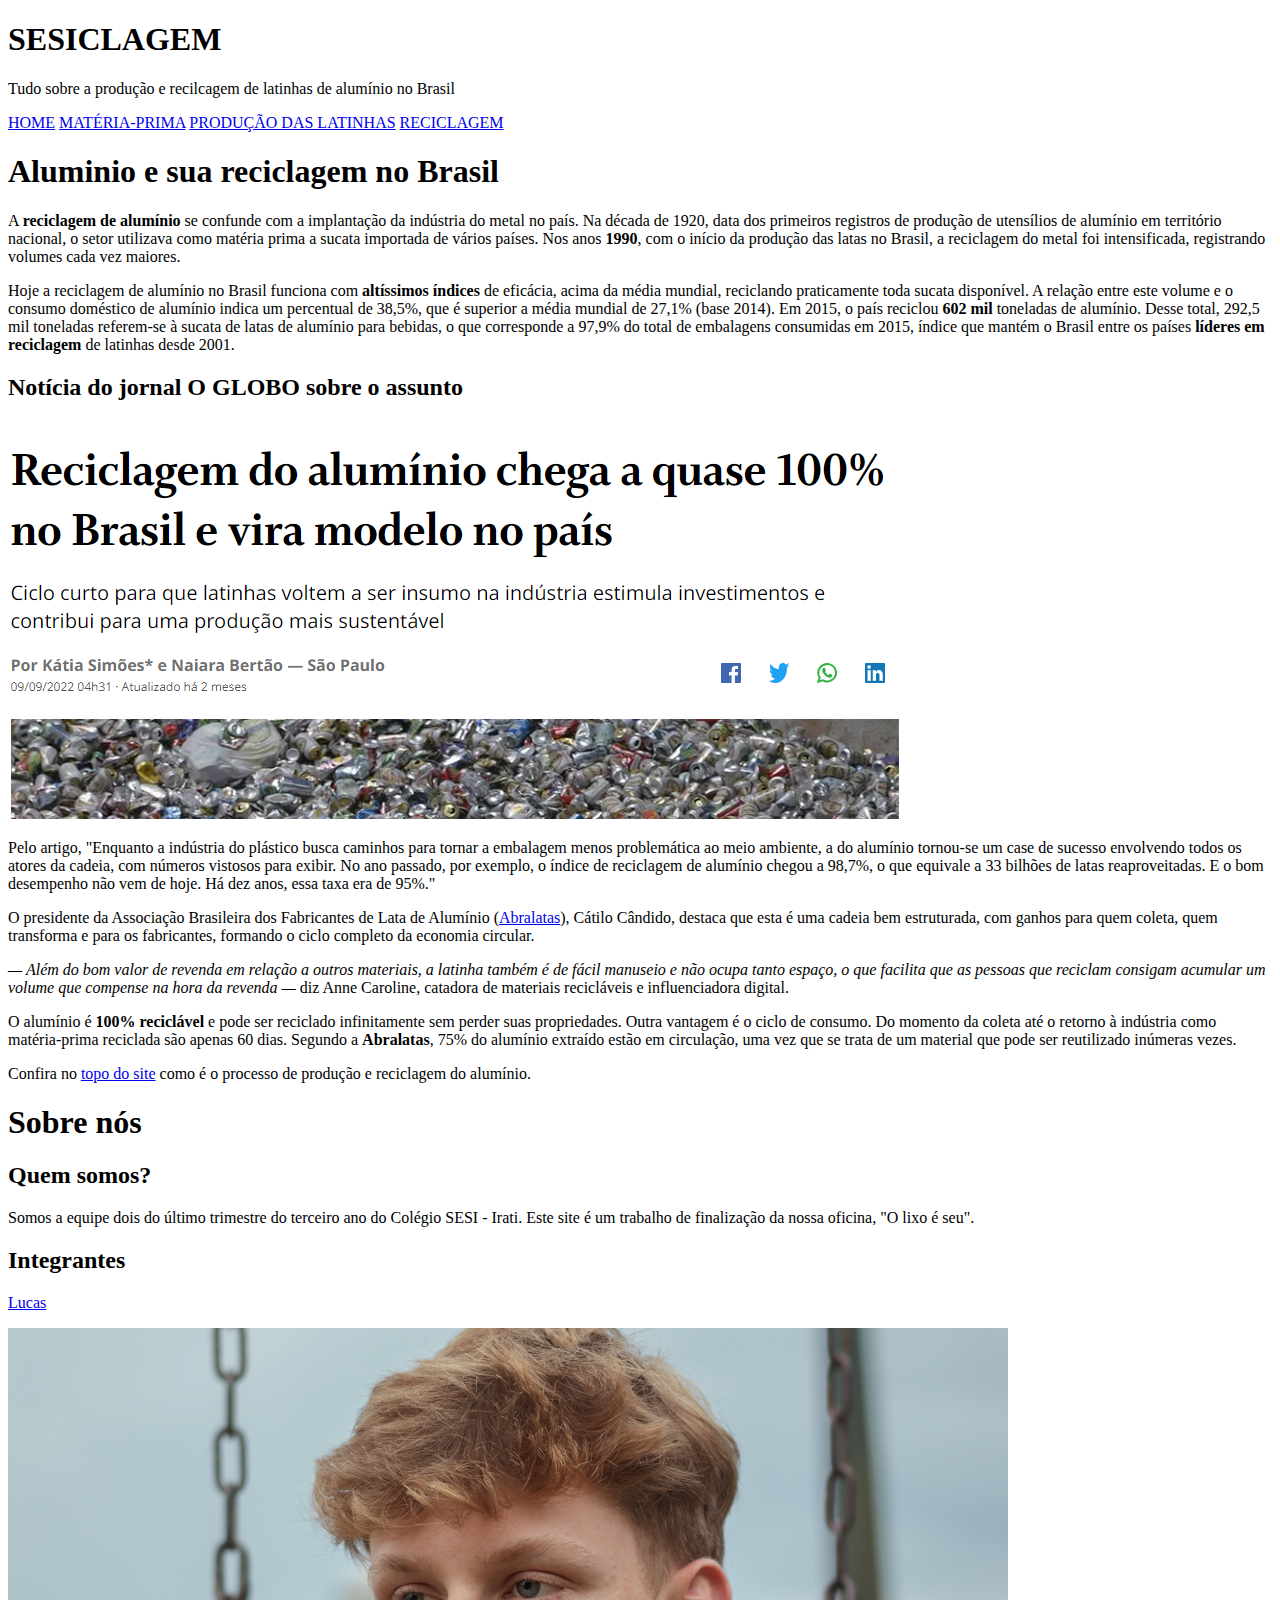
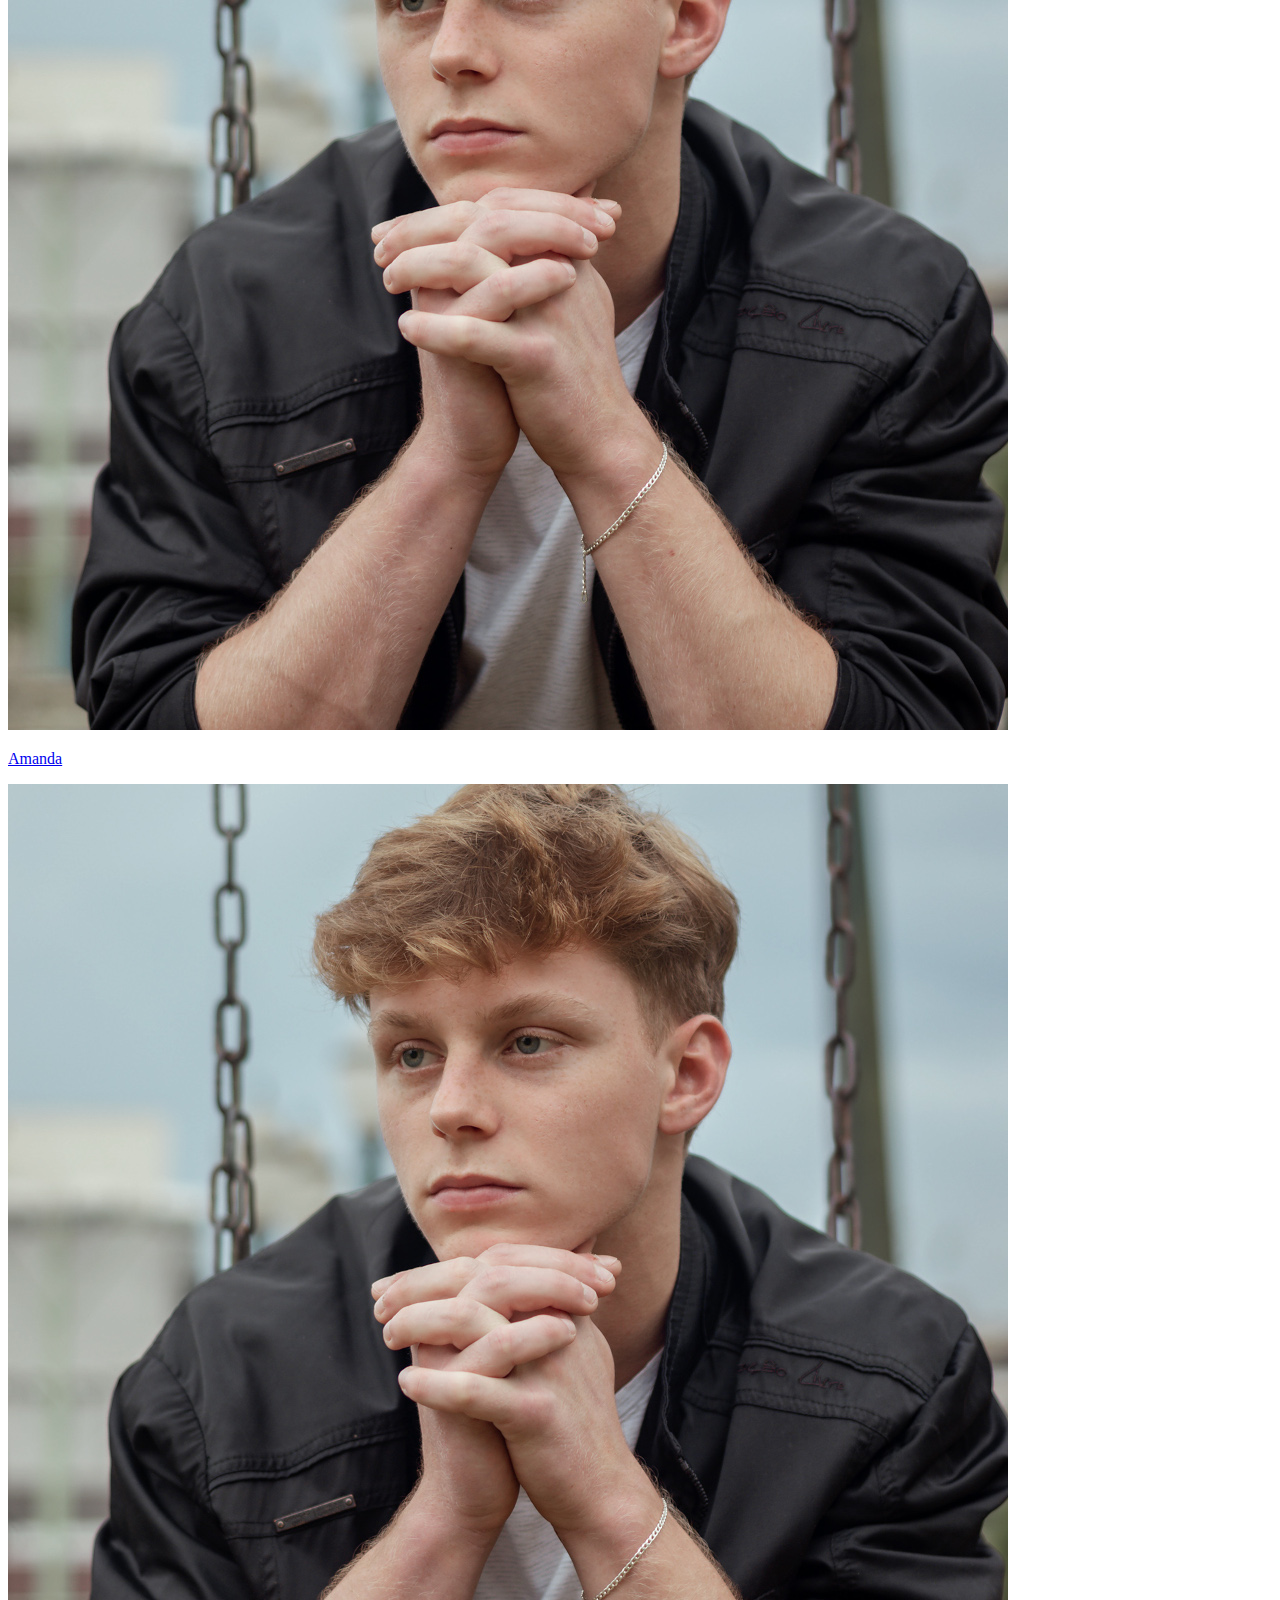
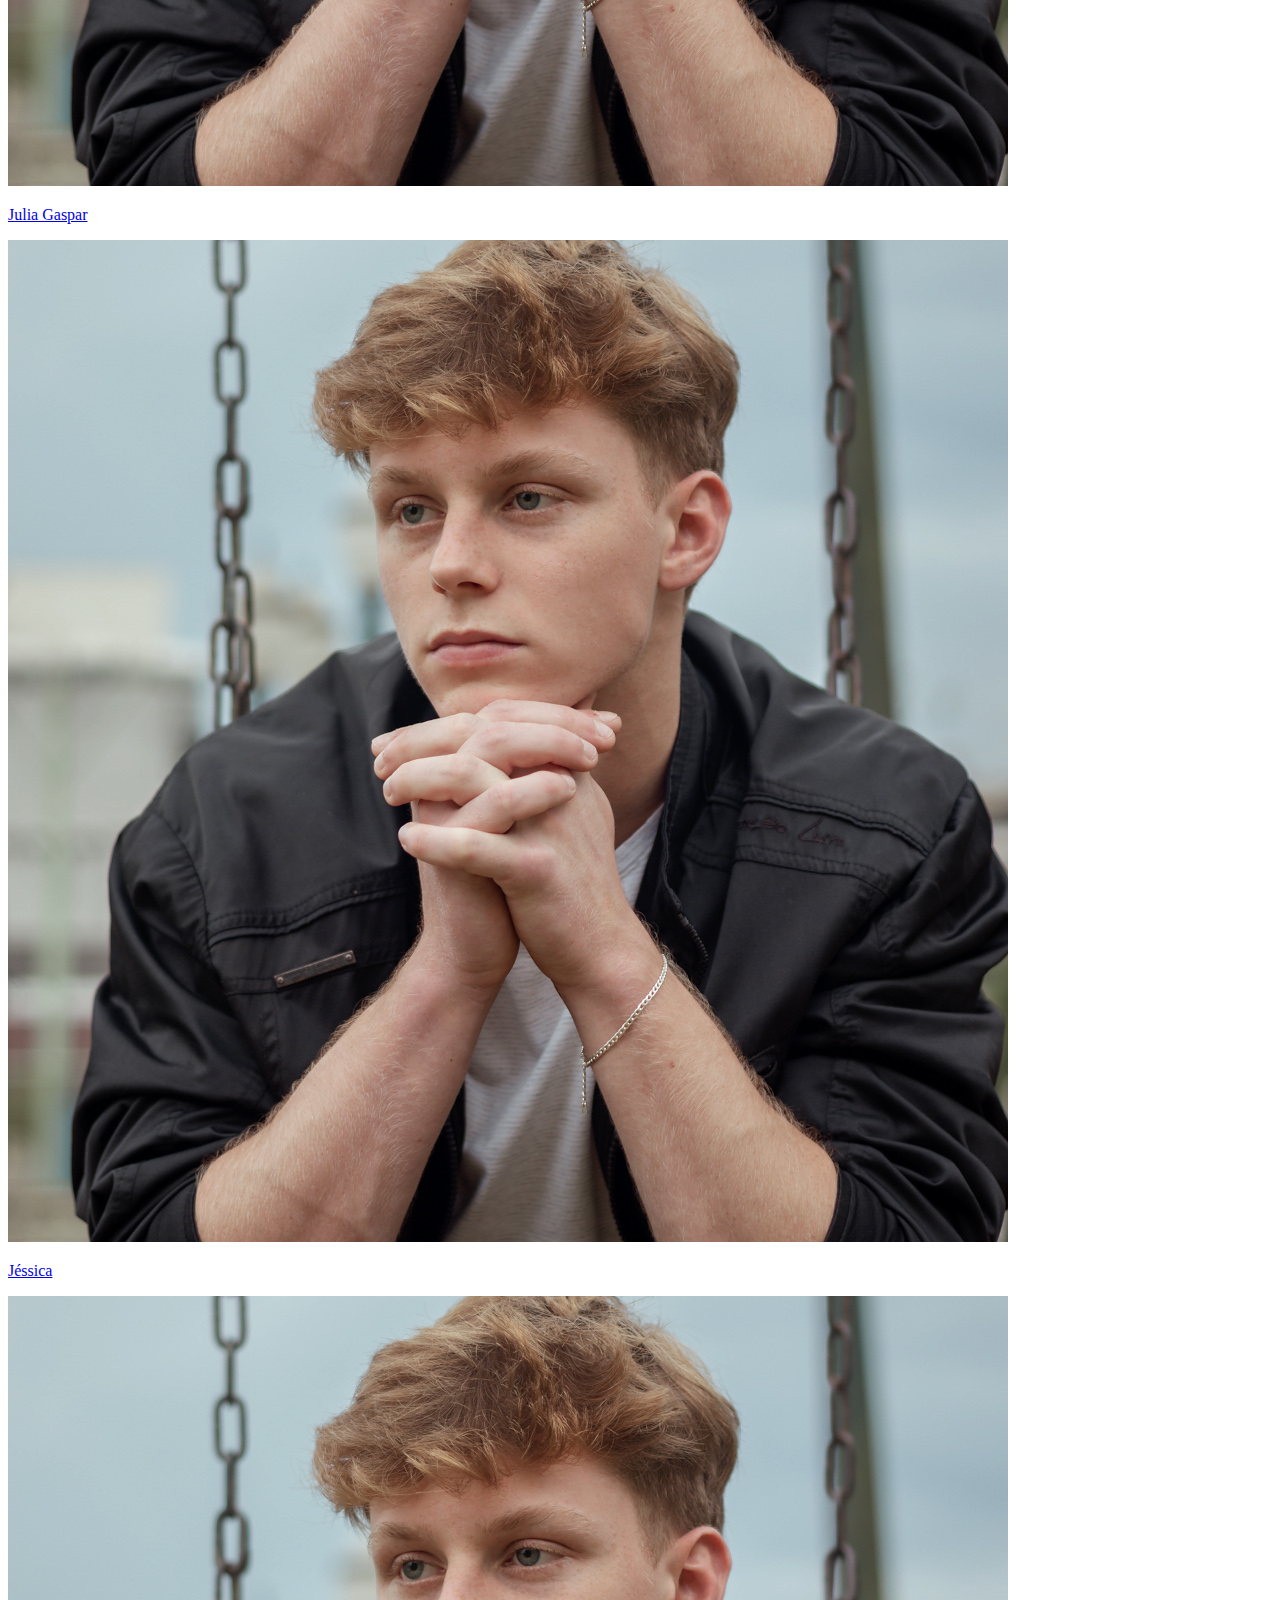
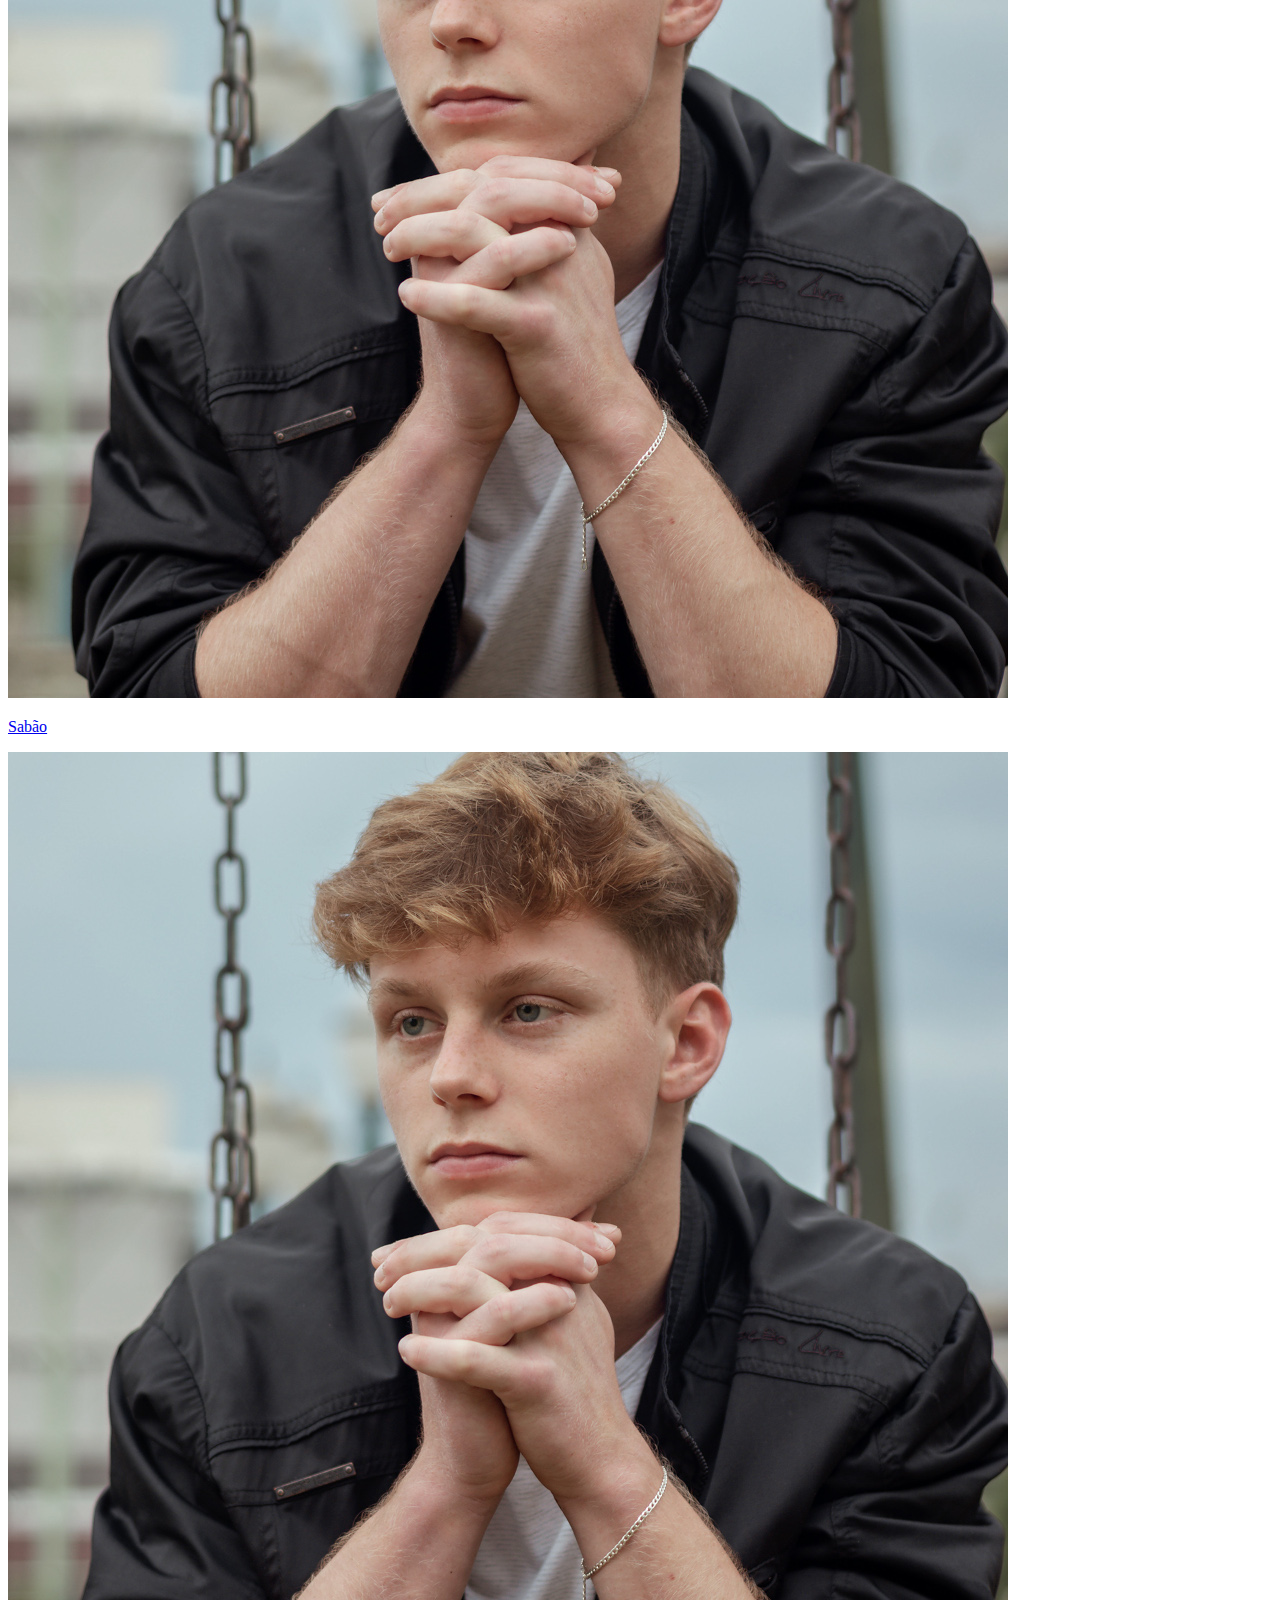
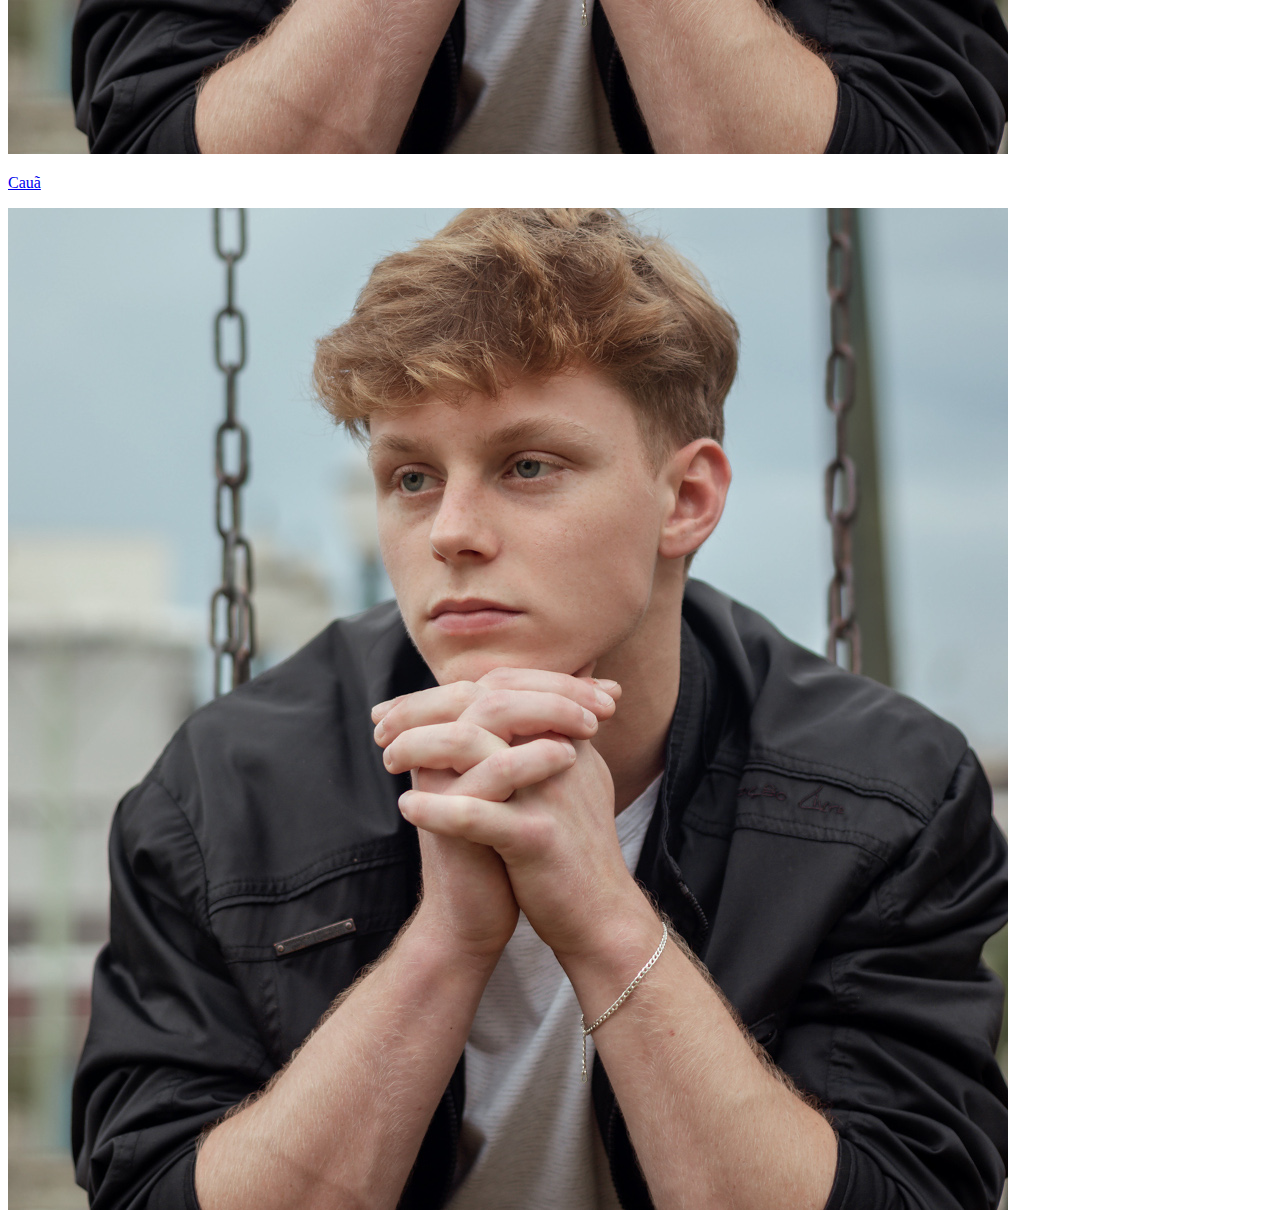
==== commit 68ea20d5: "Update index.html" ====
--- a/index.html
+++ b/index.html
@@ -15,10 +15,10 @@
         <p>Tudo sobre a produção e recilcagem de latinhas de alumínio no Brasil</p>
     </header>
     <nav>
-        <a href="index.html">Início</a>
-        <a href="materiaprima.html">Matéria-prima</a>
-        <a href="producao.html">Produção das Latinhas</a>
-        <a href="reciclagem.html">Reciclagem</a>
+        <a href="index.html">HOME</a>
+        <a href="materiaprima.html">MATÉRIA-PRIMA</a>
+        <a href="producao.html">PRODUÇÃO DAS LATINHAS</a>
+        <a href="reciclagem.html">RECICLAGEM</a>
     </nav>
     <main>
         <article>
@@ -140,4 +140,4 @@
     </footer>
 </body>
 
-</html>+</html>
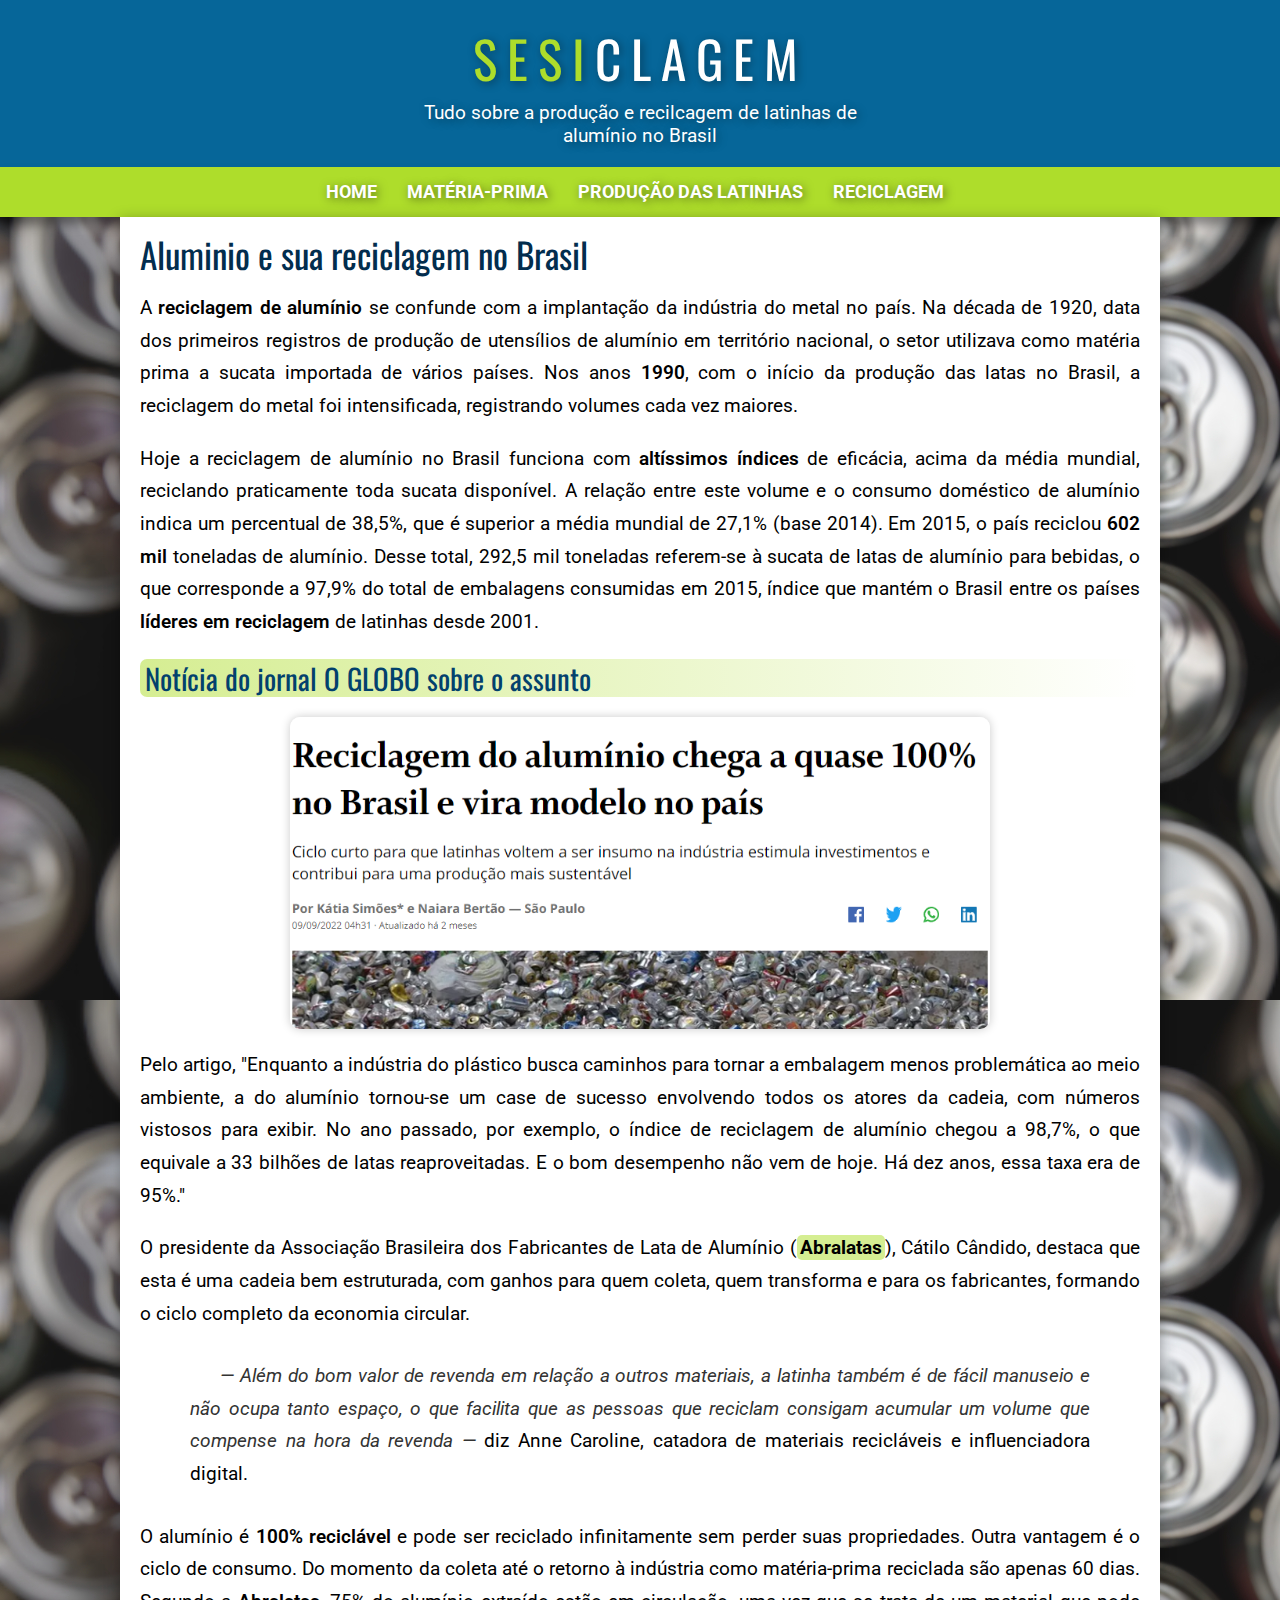
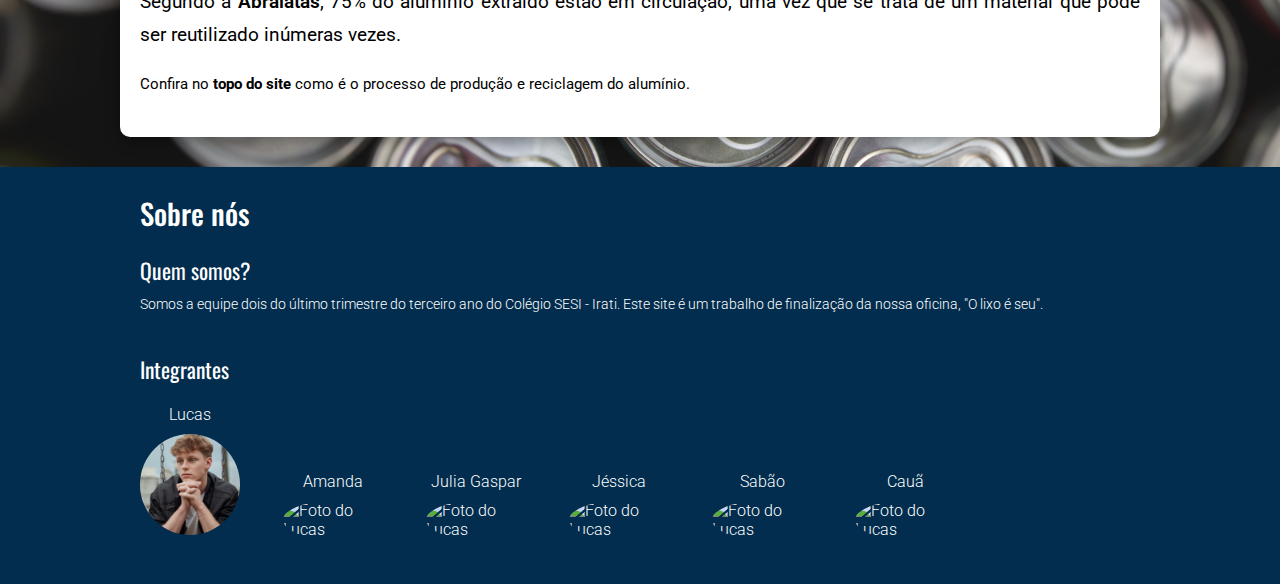
==== commit 82ce567e: "Update index.html" ====
--- a/index.html
+++ b/index.html
@@ -50,8 +50,8 @@
             <h2>Notícia do jornal O GLOBO sobre o assunto</h2>
 
             <picture>
-                <source media="(max-width: 300px)" srcset="imagens/noticia.png" class="pequena">
-                <img src="imagens/noticia.png" alt="Notícia O GLOBO" class="grande">
+                <source media="(max-width: 300px)" srcset="imagens/noticia.png">
+                <img src="imagens/noticia.png" alt="Notícia O GLOBO">
             </picture>
 
             <p>Pelo artigo, "Enquanto a indústria do plástico busca caminhos para tornar a embalagem menos problemática
@@ -108,32 +108,32 @@
 
                 <div id="pessoa">
                     <p><a href="https://www.instagram.com/lucasvonryn/?hl=pt-br" target="_blank">Lucas</a></p>
-                    <img src="imagens/foto-lucas.jpg" alt="Foto do Lucas" class="pq">
+                    <a href="https://www.instagram.com/lucasvonryn/?hl=pt-br" target="_blank"><img src="imagens/foto-lucas.jpg" alt="Foto do Lucas" class="pq"></a>
                 </div>
 
                 <div id="pessoa">
                     <p><a href="https://www.instagram.com/amanda_kutner/" target="_blank">Amanda</a></p>
-                    <img src="imagens/foto-lucas.jpg" alt="Foto do Lucas" class="pq">
+                    <a href="https://www.instagram.com/amanda_kutner/" target="_blank"><img src="imagens/foto-amanda.jpg" alt="Foto do Lucas" class="pq"></a>
                 </div>
 
                 <div id="pessoa">
                     <p><a href="https://www.instagram.com/jlagaspar/?hl=pt-br" target="_blank">Julia Gaspar</a></p>
-                    <img src="imagens/foto-lucas.jpg" alt="Foto do Lucas" class="pq">
+                    <a href="https://www.instagram.com/jlagaspar/?hl=pt-br" target="_blank"><img src="imagens/foto-julia.jpg" alt="Foto do Lucas" class="pq"></a>
                 </div>
 
                 <div id="pessoa">
                     <p><a href="https://www.instagram.com/jessicachasko/" target="_blank">Jéssica</a></p>
-                    <img src="imagens/foto-lucas.jpg" alt="Foto do Lucas" class="pq">
+                    <a href="https://www.instagram.com/jessicachasko/" target="_blank"><img src="imagens/foto-jessica.jpg" alt="Foto do Lucas" class="pq"></a>
                 </div>
 
                 <div id="pessoa">
                     <p><a href="https://www.instagram.com/jv_sabao/" target="_blank">Sabão</a></p>
-                    <img src="imagens/foto-lucas.jpg" alt="Foto do Lucas" class="pq">
+                    <a href="https://www.instagram.com/jv_sabao/" target="_blank"><img src="imagens/foto-sabao.jpg" alt="Foto do Lucas" class="pq"></a>
                 </div>
 
                 <div id="pessoa">
                     <p><a href="#">Cauã</a></p>
-                    <img src="imagens/foto-lucas.jpg" alt="Foto do Lucas" class="pq">
+                    <a href="#"><img src="imagens/foto-caua.jpg" alt="Foto do Lucas" class="pq"></a>
                 </div>
             </div>
         </div>
--- a/style.css
+++ b/style.css
@@ -0,0 +1,292 @@
+@charset "UTF-8";
+
+@import url('https://fonts.googleapis.com/css2?family=Roboto:ital,wght@0,100;0,300;0,400;0,500;0,700;0,900;1,100;1,300;1,400;1,500;1,700;1,900&display=swap');
+
+@import url('https://fonts.googleapis.com/css2?family=Oswald:wght@200;300;400;500;600;700&display=swap');
+
+:root {
+    --cor1: #ffffff;
+    --cor2: #aedd2b;
+    --cor3: #a7c8d8;
+    --cor4: #066699;
+    --cor5: #0a5483;
+    --cor6: #02416d;
+    --cor7: #022d4e;
+    --cor8: #aedd2b83;
+
+    --fonte-padrao: 'Roboto', sans-serif;
+    --fonte-destaque: 'Oswald', sans-serif;
+}
+
+* {
+    margin: 0px;
+    padding: 0px;
+}
+
+body {
+    background-color: var(--cor1);
+    font-family: var(--fonte-padrao);
+    background-image: url(/imagens/latas-fundo.jpg);
+}
+
+/*
+body::-webkit-scrollbar {
+    width: 10px;
+    height: 10%;
+  }
+  
+  body::-webkit-scrollbar-track {
+    background: transparent;
+  }
+  
+  body::-webkit-scrollbar-thumb {
+    background-color: var(--cor4);
+    border-radius: 20px;       
+  }
+
+  */
+
+header {
+    background-color: var(--cor4);
+    min-height: 130px;
+    text-align: center;
+    padding-bottom: 20px;
+}
+
+header h1 {
+    color: white;
+    font-family: var(--fonte-destaque);
+    padding-top: 20px;
+    margin-bottom: 5px;
+    text-shadow: 2px 2px 10px rgba(0, 0, 0, 0.4);
+    font-size: 3.2em;
+    font-weight: 400;
+    letter-spacing: 10px;
+}
+
+header p {
+    color: white;
+    font-family: var(--fonte-padrao);
+    font-size: 1.2em;
+    max-width: 500px;
+    margin: auto;
+    padding-right: 10px;
+    padding-left: 10px;
+    text-shadow: 2px 2px 10px rgba(0, 0, 0, 0.4);
+}
+
+header strong {
+    color: var(--cor2);
+    font-weight: 400;
+}
+
+nav {
+    background-color: var(--cor2);
+    padding: 15px;
+    box-shadow: 0px 8px 10px rgba(0, 0, 0, 0.404);
+    text-align: center;
+}
+
+nav a {
+    text-decoration: none;
+    color: white;
+    padding: 8px;
+    margin: 0px 10px 5px 0px;
+    font-weight: bold;
+    font-size: 1.1em;
+    border-radius: 5px;
+    transition-duration: 0.5s;
+    text-shadow: 2px 2px 10px rgba(0, 0, 0, 0.5);
+}
+
+nav a:hover {
+    background-color: var(--cor1);
+    color: var(--cor2);
+    text-shadow: none;
+}
+
+main {
+    background-color: var(--cor1);
+    margin: auto;
+    margin-bottom: 30px;
+    min-width: 300px;
+    max-width: 1000px;
+    padding: 20px;
+    box-shadow: 0px 4px 15px rgba(5, 5, 5, 0.4);
+    border-bottom-left-radius: 10px;
+    border-bottom-right-radius: 10px;
+}
+
+main h1 {
+    color: var(--cor7);
+    font-weight: normal;
+    font-family: var(--fonte-destaque);
+    font-size: 2.2em;
+    line-height: 1em;
+}
+
+main h2 {
+    color: var(--cor6);
+    font-family: var(--fonte-destaque);
+    font-size: 1.8em;
+    background-image: linear-gradient(to right, var(--cor8), transparent);
+    border-radius: 7px;
+    padding: 5px;
+    margin-bottom: 20px;
+    font-weight: normal;
+    line-height: 1em;
+}
+
+main p {
+    text-align: justify;
+    line-height: 1.7em;
+    font-size: 1.2em;
+    margin: 20px 0px;
+    font-weight: normal;
+}
+
+main p.citacao {
+    padding: 1% 5%;
+    text-indent: 30px;
+}
+
+main p.descricao {
+    font-size: 0.9em;
+    text-align: center;
+    margin-bottom: 30px;
+}
+
+main strong {
+    font-weight: 600;
+}
+
+main em {
+    color: rgb(51, 51, 51);
+}
+
+main > article > p > a {
+    text-decoration: none;
+    color: black;
+    font-weight: bold;
+    background-color: var(--cor8);
+    border-radius: 5px;
+    padding: 1px 3px;
+}
+
+main > article > p > a:hover {
+    text-decoration: underline;
+}
+
+aside {
+    font-size: 0.8em;
+}
+
+main > article > aside > p > a {
+    text-decoration: none;
+    font-weight: bold;
+    background-color: none;
+    color: black;
+}
+
+main > article > aside > p > a:hover {
+    text-decoration: underline;
+}
+
+main img {
+    width: 100%;
+    min-width: 300px;
+    max-width: 700px;
+    display: block;
+    margin: auto;
+    border-radius: 10px;
+    box-shadow: 0px 0px 10px rgba(0, 0, 0, 0.212);
+}
+
+div.video {
+    background-color: var(--cor1);
+    margin: 0px -20px 30px -20px;
+    padding: 20px;
+    padding-bottom: 58%;
+    position: relative;
+    box-shadow: 0px 0px 10px rgba(0, 0, 0, 0.274);
+}
+
+div.video iframe {
+    position: absolute;
+    top: 5%;
+    left: 5%;
+    width: 90%;
+    height: 90%;
+}
+
+footer {
+    background-color: var(--cor7);
+    font-size: 0.9em;
+    padding: 25px;
+    color: white;
+}
+
+footer h1 {
+    font-family: var(--fonte-destaque);
+    font-weight: 500;
+    min-width: 300px;
+    max-width: 1000px;
+    margin: auto;
+    margin-bottom: 20px;
+}
+
+footer h2 {
+    font-family: var(--fonte-destaque);
+    font-weight: 400;
+    margin-bottom: 10px;
+}
+
+footer p {
+    font-weight: 300;
+    margin: 10px 0px 10px 0px;
+}
+
+footer a {
+    color: white;
+    font-weight: 300;
+    text-decoration: none;
+    font-size: 1.1em;
+}
+
+footer a:hover {
+    color: var(--cor2);
+}
+
+footer img.pq {
+    min-width: 50px;
+    max-width: 100px;
+    border-radius: 50%;
+    margin: auto;
+}
+
+.sobre {
+    min-width: 300px;
+    max-width: 1000px;
+    margin: auto;
+}
+
+.quemsomos {
+    display: inline-block;
+}
+
+.integrantes {
+    min-width: 300px;
+    max-width: 1000px;
+    display: inline-block;
+    margin-top: 30px;
+}
+
+div#pessoa {
+    display: inline-block;
+    margin-right: 40px;
+    margin-bottom: 20px;
+}
+
+div#pessoa p {
+    text-align: center;
+}
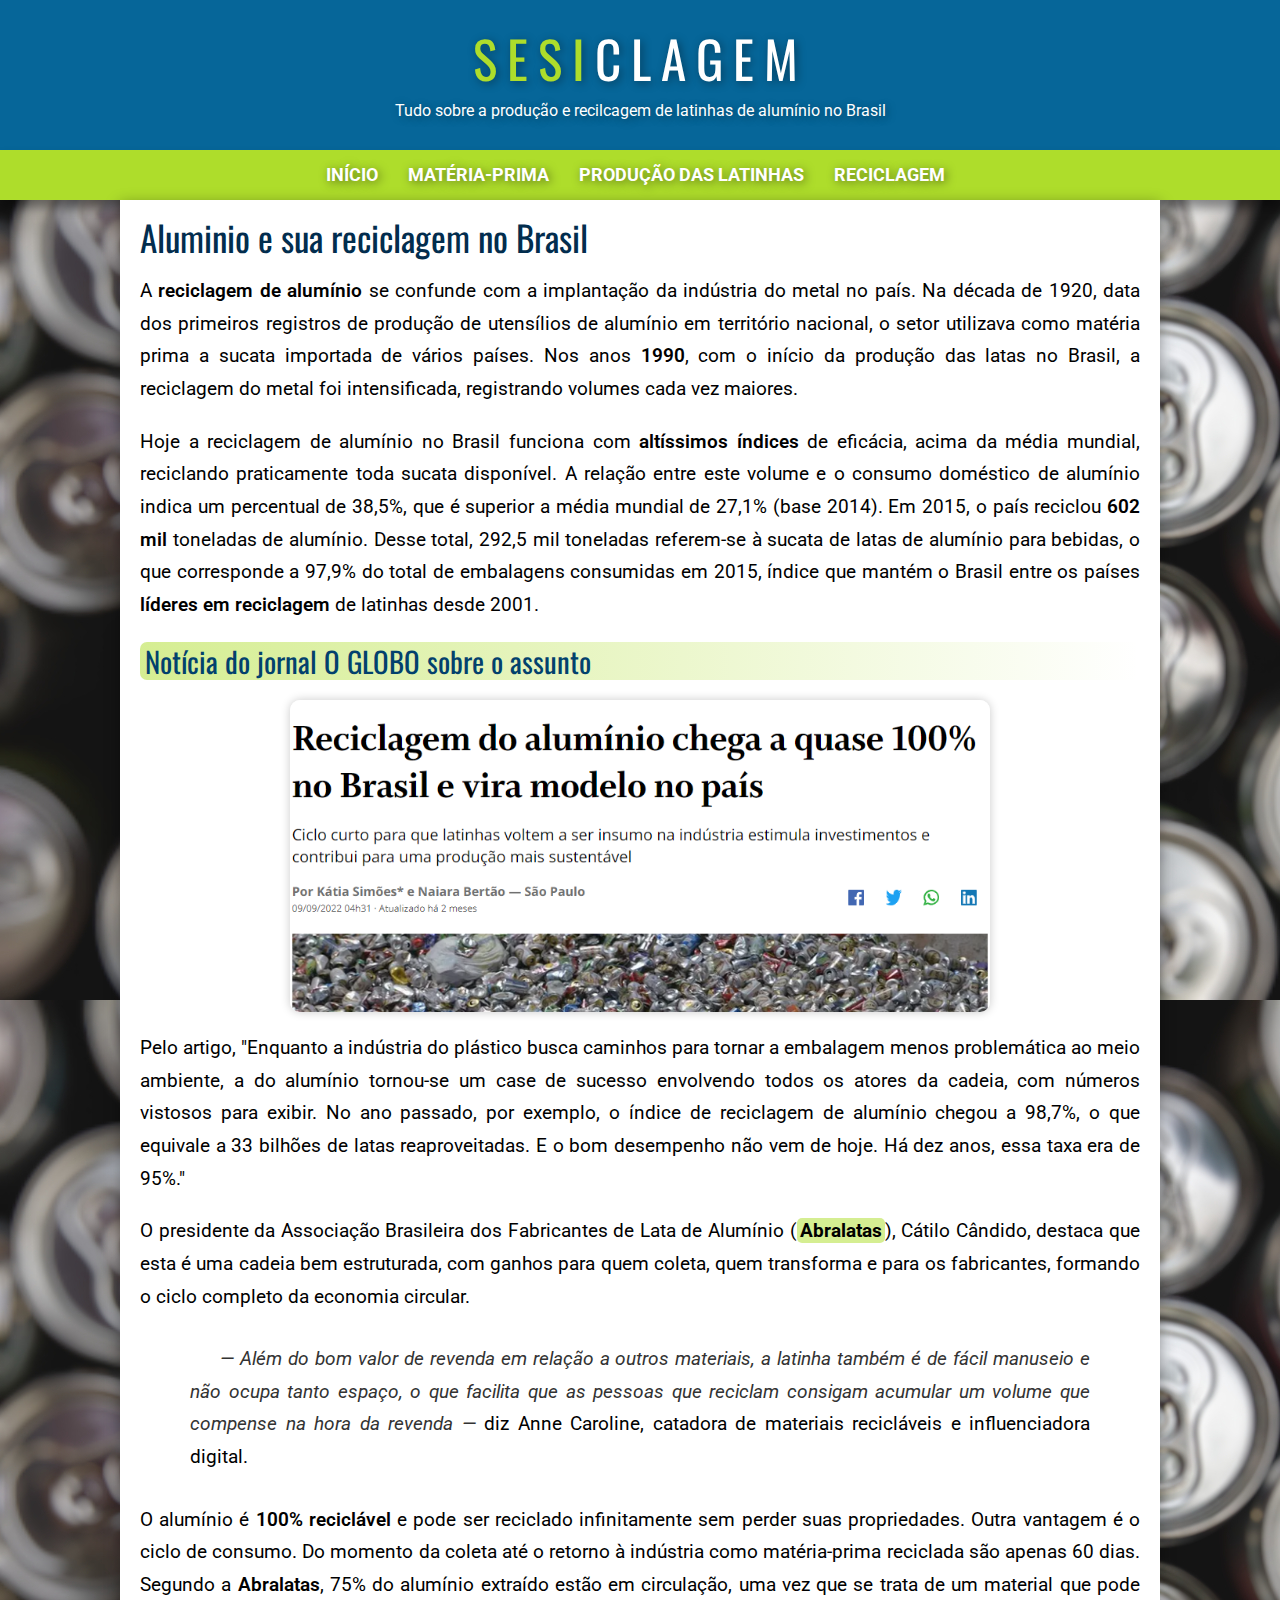
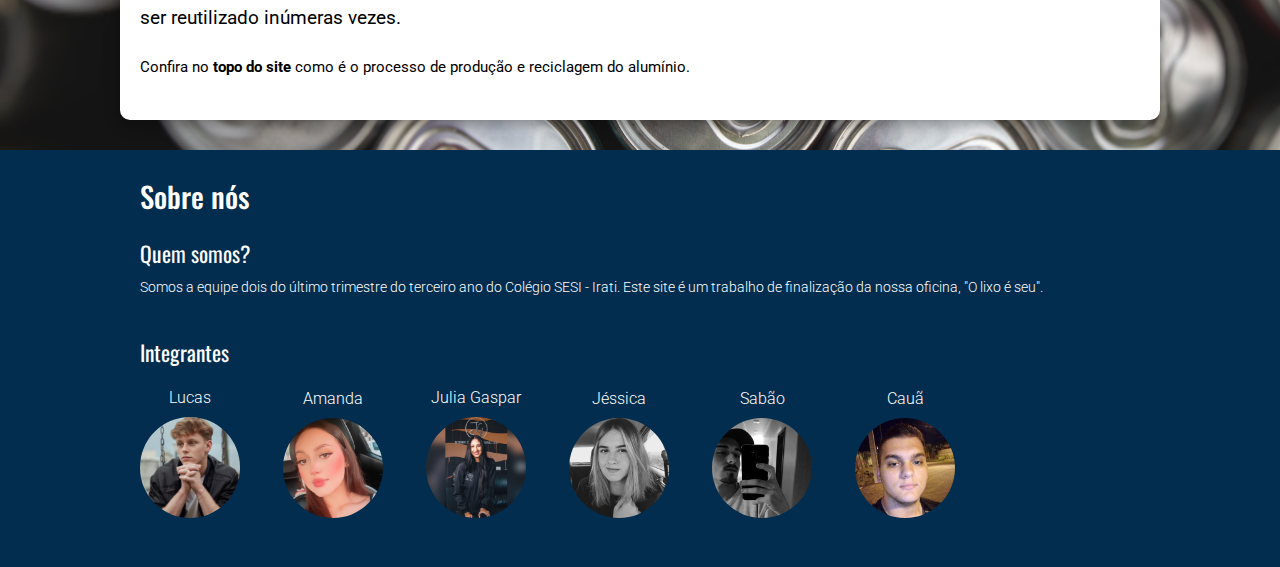
==== commit 4020c605: "Add files via upload" ====
--- a/index.html
+++ b/index.html
@@ -15,7 +15,7 @@
         <p>Tudo sobre a produção e recilcagem de latinhas de alumínio no Brasil</p>
     </header>
     <nav>
-        <a href="index.html">HOME</a>
+        <a href="index.html">INÍCIO</a>
         <a href="materiaprima.html">MATÉRIA-PRIMA</a>
         <a href="producao.html">PRODUÇÃO DAS LATINHAS</a>
         <a href="reciclagem.html">RECICLAGEM</a>
@@ -140,4 +140,4 @@
     </footer>
 </body>
 
-</html>
+</html>--- a/style.css
+++ b/style.css
@@ -26,25 +26,8 @@
 body {
     background-color: var(--cor1);
     font-family: var(--fonte-padrao);
-    background-image: url(/imagens/latas-fundo.jpg);
-}
-
-/*
-body::-webkit-scrollbar {
-    width: 10px;
-    height: 10%;
-  }
-  
-  body::-webkit-scrollbar-track {
-    background: transparent;
-  }
-  
-  body::-webkit-scrollbar-thumb {
-    background-color: var(--cor4);
-    border-radius: 20px;       
-  }
-
-  */
+    background-image: url(imagens/latas-fundo.jpg);
+}
 
 header {
     background-color: var(--cor4);
@@ -67,7 +50,7 @@
 header p {
     color: white;
     font-family: var(--fonte-padrao);
-    font-size: 1.2em;
+    font-size: 1em;
     max-width: 500px;
     margin: auto;
     padding-right: 10px;
@@ -112,6 +95,7 @@
     min-width: 300px;
     max-width: 1000px;
     padding: 20px;
+    padding-top: 20px;
     box-shadow: 0px 4px 15px rgba(5, 5, 5, 0.4);
     border-bottom-left-radius: 10px;
     border-bottom-right-radius: 10px;
@@ -137,6 +121,14 @@
     line-height: 1em;
 }
 
+main h3 {
+    color: var(--cor6);
+    font-family: var(--fonte-destaque);
+    font-size: 1.8em;
+    font-weight: normal;
+    margin-bottom: 10px;
+}
+
 main p {
     text-align: justify;
     line-height: 1.7em;
@@ -192,7 +184,7 @@
     text-decoration: underline;
 }
 
-main img {
+main > article > picture > img {
     width: 100%;
     min-width: 300px;
     max-width: 700px;
@@ -202,8 +194,31 @@
     box-shadow: 0px 0px 10px rgba(0, 0, 0, 0.212);
 }
 
+div.proximo {
+    font-family: var(--fonte-padrao);
+    background-color: var(--cor2);
+    border-radius: 10px;
+    width: 150px;
+    text-align: center;
+    margin: auto;
+}
+
+div.proximo p {
+    padding: 0px 5px;
+}
+
+div.proximo > p::after {
+    content: '\2794';
+}
+
+div.proximo a {
+    text-decoration: none;
+    color: black;
+    font-size: 0.9em;
+}
+
 div.video {
-    background-color: var(--cor1);
+    background-color: var(--cor7);
     margin: 0px -20px 30px -20px;
     padding: 20px;
     padding-bottom: 58%;
@@ -289,4 +304,4 @@
 
 div#pessoa p {
     text-align: center;
-}
+}